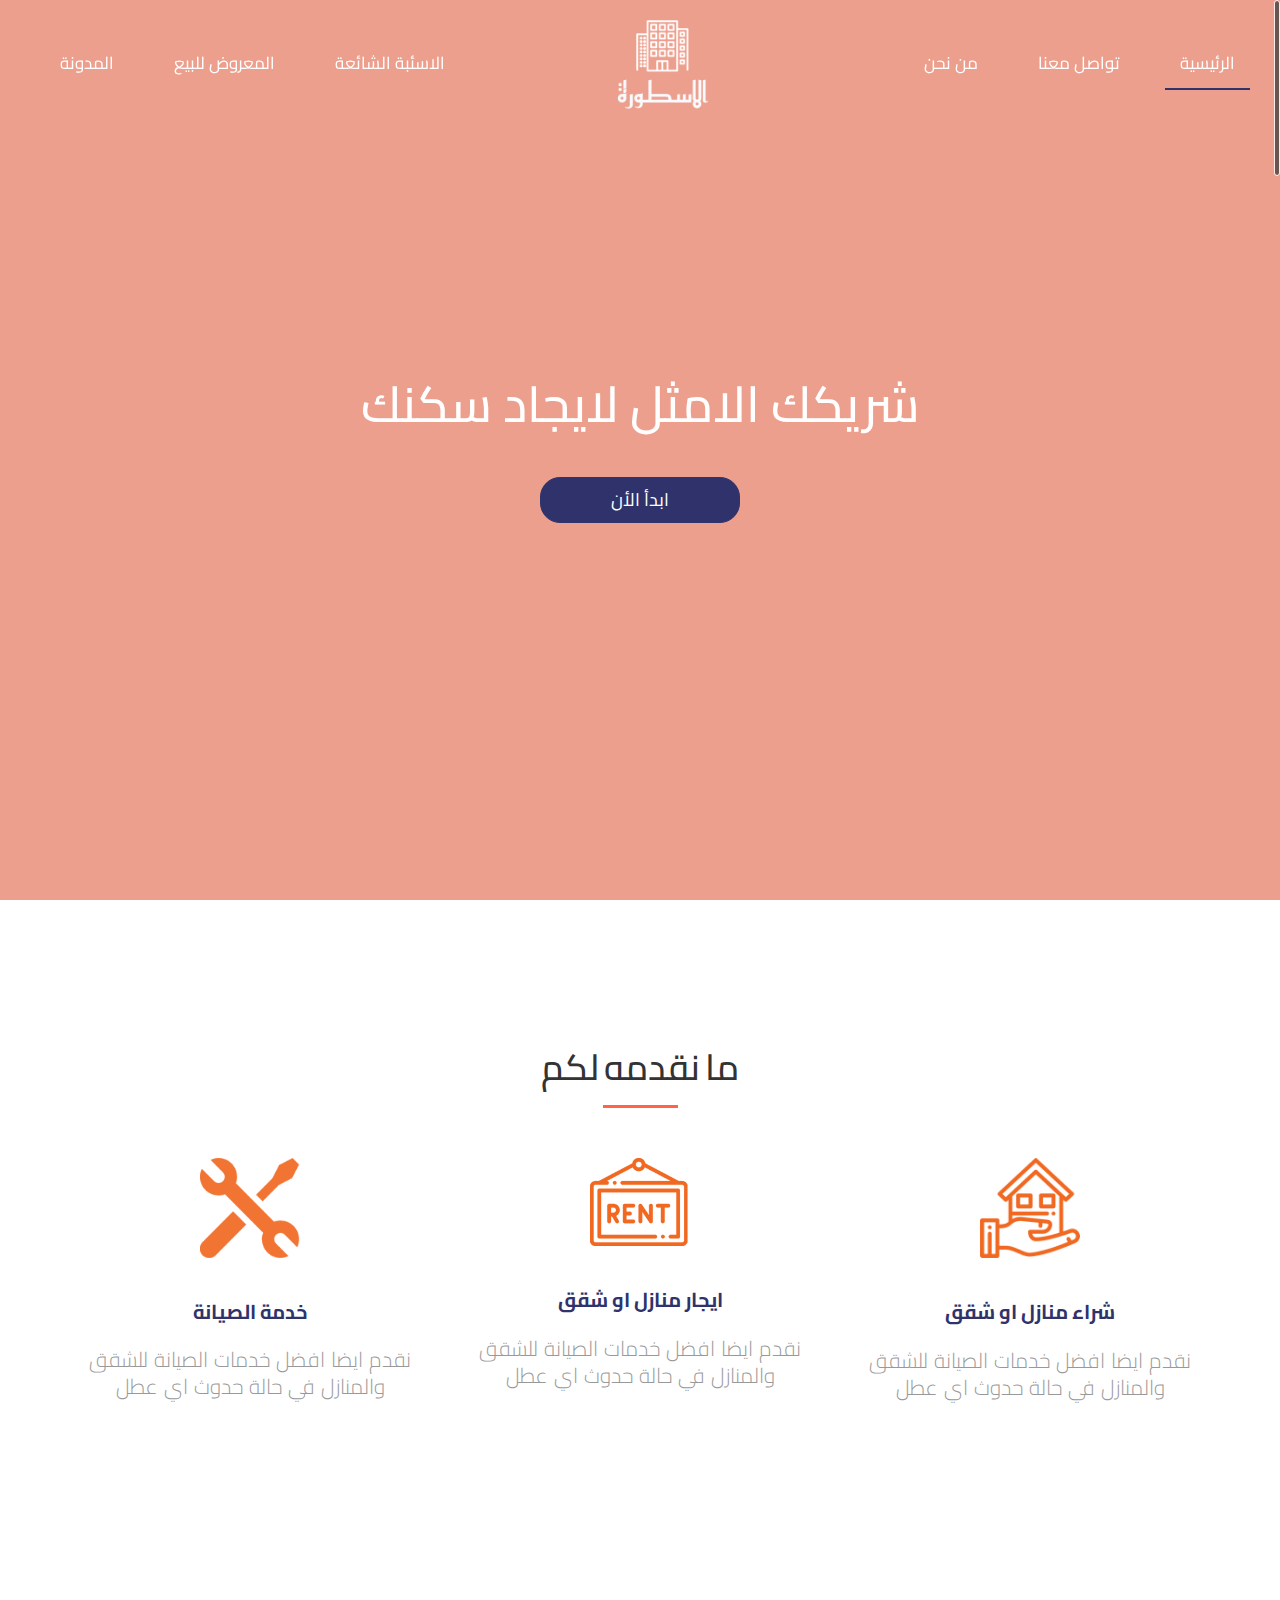
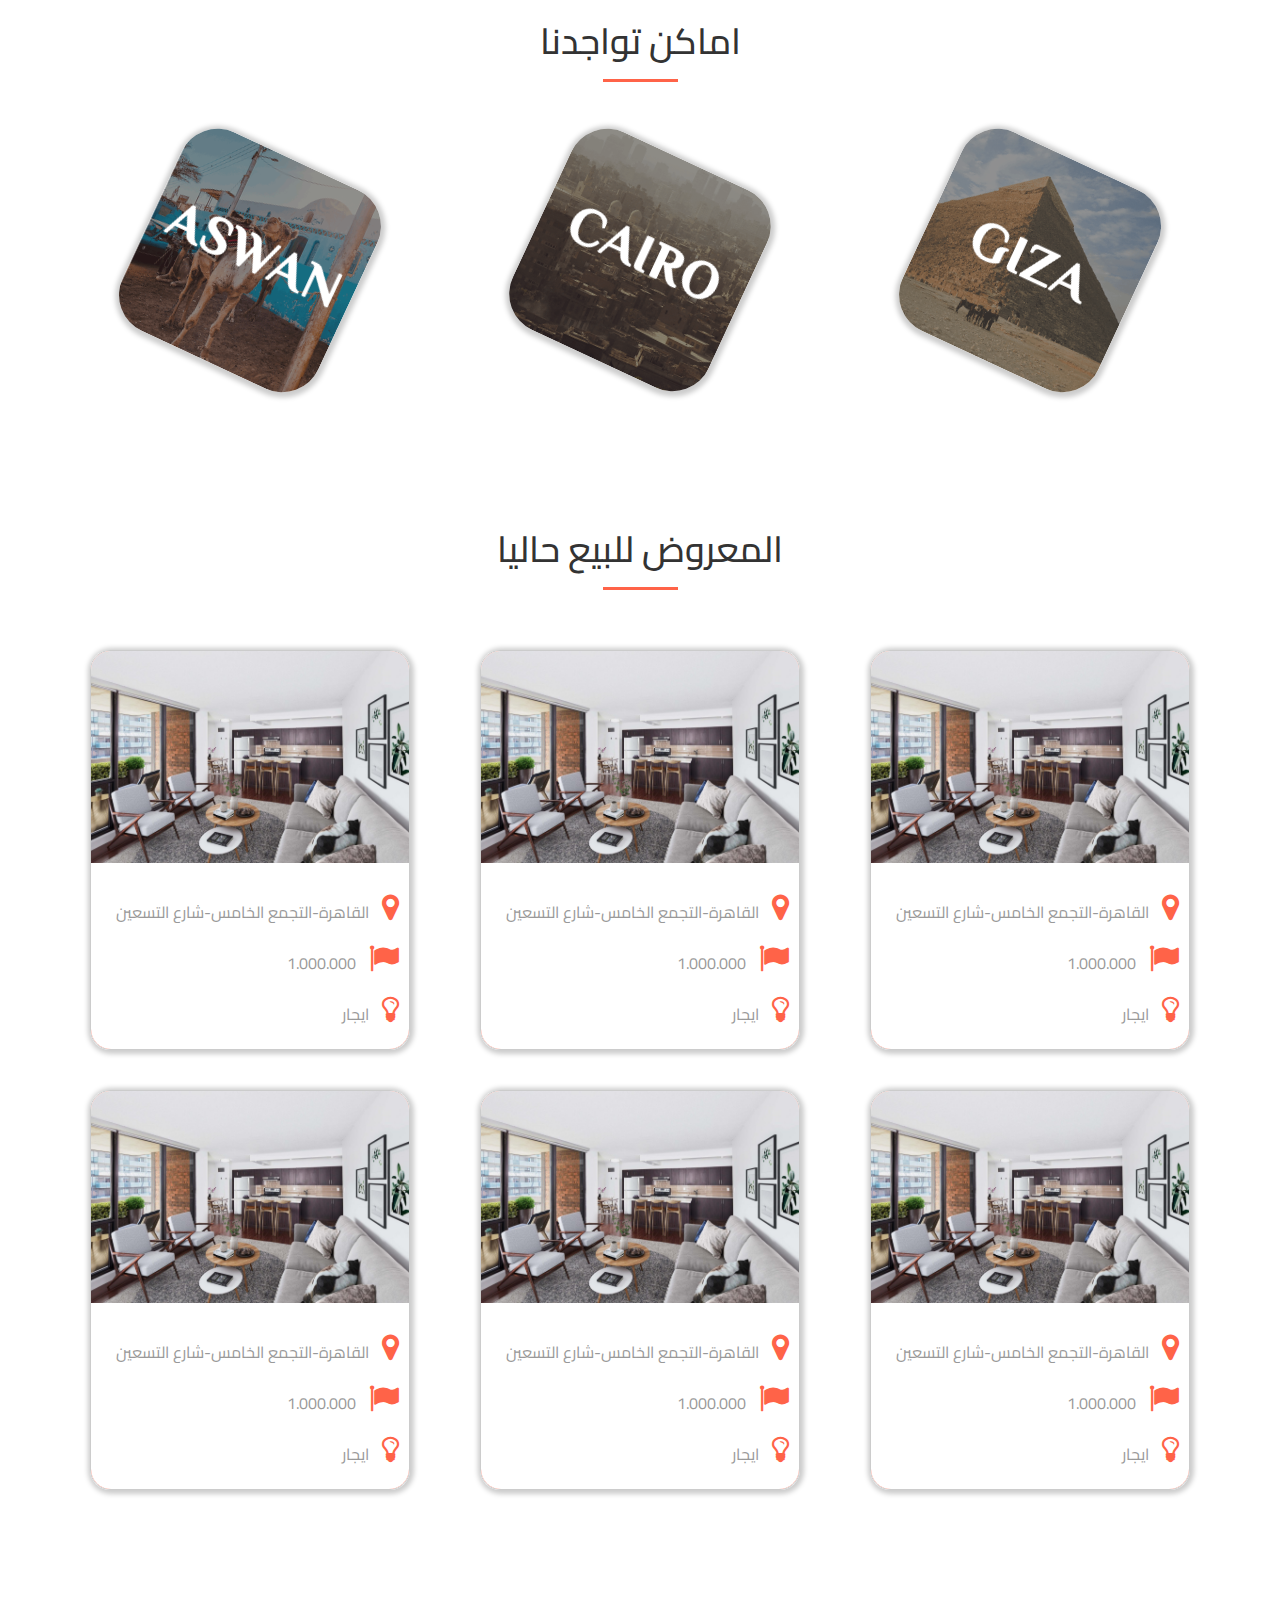
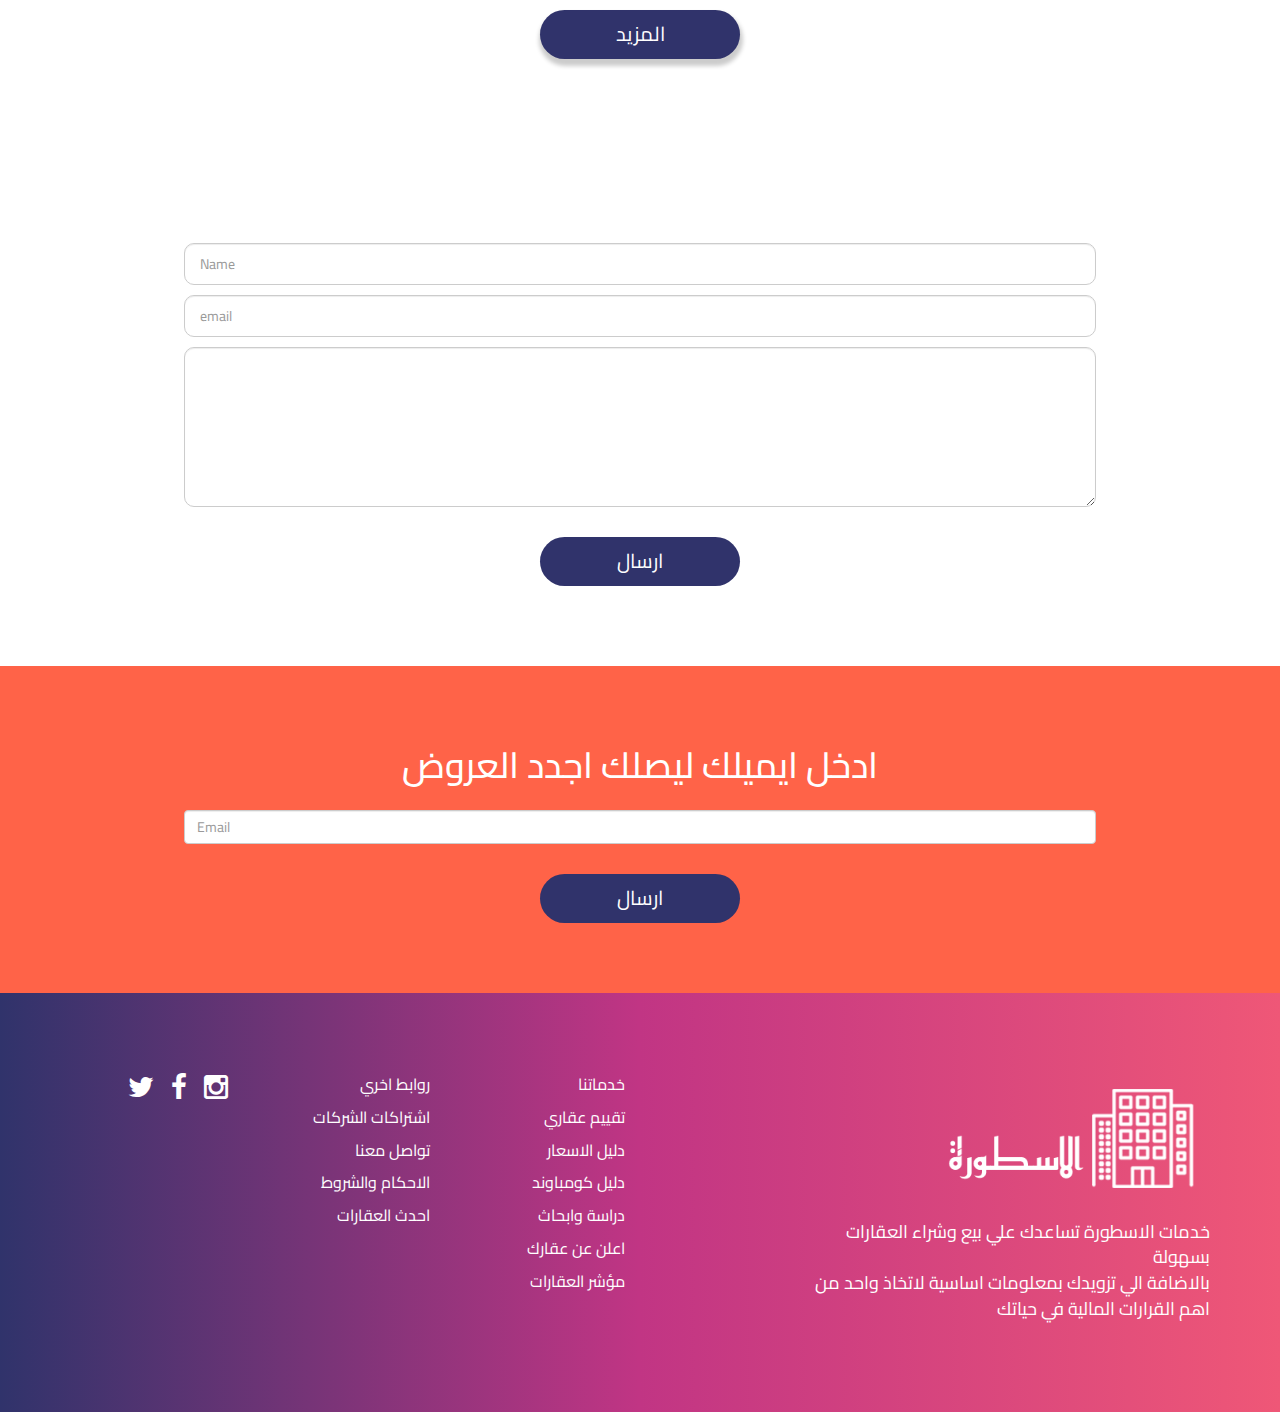
==== index.html @ 583121db "Added All Files OF Proj" ====
<!DOCTYPE html>
<html lang="en">
<head>
    <meta charset="UTF-8">
    <meta name="viewport" content="width=device-width, initial-scale=1.0">
    <meta http-equiv="X-UA-Compatible" content="ie=edge">
    <title>الاسطورة</title>
    <link href="https://fonts.googleapis.com/css?family=Cairo&display=swap" rel="stylesheet">
    <link rel="stylesheet" href="asset/css/bootstrap.min.css"/>
    <link rel="stylesheet" href="asset/css/font-awesome.css"/>
    <link rel="stylesheet" href="asset/css/normalize.css"/>
    <link rel="stylesheet" href="asset/css/animate.css"/>
    <link rel="stylesheet" href="asset/css/style.css"/>
</head>
<body>
    <!-- Start Navbar Section -->
    <nav class="navbar navbar-default">
        <div class="container-fluid">
          <!-- Brand and toggle get grouped for better mobile display -->
          <div class="navbar-header">
            <button type="button" class="navbar-toggle collapsed" data-toggle="collapse" data-target="#bs-example-navbar-collapse-1" aria-expanded="false">
              <span class="sr-only">Toggle navigation</span>
              <span class="icon-bar"></span>
              <span class="icon-bar"></span>
              <span class="icon-bar"></span>
            </button>
            <a href="index.html" class="navbar-brand">
              <img src="asset/images/imgs/logo2.png" alt="LOGO"/>
            </a>
          </div>
          <!-- Collect the nav links, forms, and other content for toggling -->
          <div class="collapse navbar-collapse" id="bs-example-navbar-collapse-1">
            <ul class="nav navbar-nav navbar-left">
              <li><a href="#">المدونة</a></li>
              <li><a href="model-for-sale.html">المعروض للبيع <span class="sr-only">(current)</span></a></li>
              <li><a href="FAQ.html">الاسئبة الشائعة</a></li>
              
            </ul>
            
            <ul class="nav navbar-nav navbar-right">
              <li><a href="about.html">من نحن</a></li>
              <li><a href="#">تواصل معنا</a></li>
              <li class="active"><a href="index.html">الرئيسية</a></li>
            </ul>
          </div><!-- /.navbar-collapse -->
        </div><!-- /.container-fluid -->
      </nav>
    <!-- End Navbar Section -->

    <!-- Start Header Section -->
    <header class="header-video">
        <div class="fullscreen-video">
            <video loop autoplay>
                <source src="asset/images/vedio/ostora-vedio.MP4" type="video/mp4">
            </video>
        </div>
        <div class="overlay">
            <div class="header-content">
                <h1>شريكك الامثل لايجاد سكنك</h1>
                <button class="btn btn-info btn-lg">ابدأ الأن</button>
            </div>
        </div>
    </header>
    <!-- End Header Section -->

    <!-- Start About Us Section -->

    <section class="about-us text-center">
      <div class="container">
        <h2 class="h1 head-line">ما نقدمه لكم</h2>
        <div class="faetures">
          <div class="row">
            <div class="col-md-4">
              <div class="feat">
                <img class="img-responsive" src="asset/images/imgs/fix.gif" alt="fix">
                <a href="#">خدمة الصيانة</a>
                <p class="lead">نقدم ايضا افضل خدمات الصيانة للشقق<br> والمنازل في حالة حدوث اي عطل</p>
              </div>
            </div>
            <div class="col-md-4">
              <div class="feat">
                <img class="img-responsive" src="asset/images/imgs/rent.gif" alt="fix">
                <a href="#">ايجار منازل او شقق</a>
                <p class="lead">نقدم ايضا افضل خدمات الصيانة للشقق<br> والمنازل في حالة حدوث اي عطل</p>
              </div>
            </div>
            <div class="col-md-4">
              <div class="feat">
                <img class="img-responsive" src="asset/images/imgs/buy.gif" alt="fix">
                <a href="#">شراء منازل او شقق</a>
                <p class="lead">نقدم ايضا افضل خدمات الصيانة للشقق<br> والمنازل في حالة حدوث اي عطل</p>
              </div>
            </div>
          </div>
        </div>
      </div>
    </section>

    <!-- End About Us Section -->

    <!-- Start Find Us Section-->
    <section class="find-us text-center">
        <div class="container">
          <h2 class="h1 head-line">اماكن تواجدنا</h2>
          <div class="find-images">
            <div class="row">
              <div class="col-md-4">
                <div class="find-img">
                  <img class="img-responsive" src="asset/images/imgs/aswan.gif" alt="Aswan"/>
                </div>
              </div>
              <div class="col-md-4">
                <div class="find-img">
                  <img class="img-responsive" src="asset/images/imgs/cairo.gif" alt="Aswan"/>
                </div>
              </div>
              <div class="col-md-4">
                <div class="find-img">
                  <img class="img-responsive" src="asset/images/imgs/giza.gif" alt="Aswan"/>
                </div>
              </div>
            </div>
          </div>
        </div>
      </section>
    <!-- End Find Us Section-->

    <!-- Start Product  Section-->
    <section class="sales text-center">
        <div class="container">
          <h2 class="h1 head-line">المعروض للبيع حاليا</h2>
          <div class="products">
            <div class="row">
              <div class="col-md-4">
                <div class="product-box">
                  <div class="product-front">
                    <img class="img-responsive" src="asset/images/imgs/landmark1.jpg" alt="sales">
                    <div class="location">
                      <span>القاهرة-التجمع الخامس-شارع التسعين</span>
                      <i class="fa fa-map-marker"></i>
                    </div>
                    <div class="location">
                      <span>1.000.000</span>
                      <i class="fa fa-flag"></i>
                    </div>
                    <div class="location">
                      <span>ايجار</span>
                      <i class="fa fa-lightbulb-o"></i>
                    </div>
                  </div>
                  <div class="product-back">
                    <img class="img-responsive" src="asset/images/imgs/buy2.png" alt="buy">
                    <a href='Ad.html'>For Sale Now</a>
                  </div>
                </div>
              </div>
              <div class="col-md-4">
                <div class="product-box">
                  <div class="product-front">
                    <img class="img-responsive" src="asset/images/imgs/landmark1.jpg" alt="sales">
                    <div class="location">
                      <span>القاهرة-التجمع الخامس-شارع التسعين</span>
                      <i class="fa fa-map-marker"></i>
                    </div>
                    <div class="location">
                      <span>1.000.000</span>
                      <i class="fa fa-flag"></i>
                    </div>
                    <div class="location">
                      <span>ايجار</span>
                      <i class="fa fa-lightbulb-o"></i>
                    </div>
                  </div>
                  <div class="product-back">
                    <img class="img-responsive" src="asset/images/imgs/buy2.png" alt="buy">
                    <a href='Ad.html'>For Sale Now</a>
                  </div>
                </div>
              </div>
              <div class="col-md-4">
                <div class="product-box">
                  <div class="product-front">
                    <img class="img-responsive" src="asset/images/imgs/landmark1.jpg" alt="sales">
                    <div class="location">
                      <span>القاهرة-التجمع الخامس-شارع التسعين</span>
                      <i class="fa fa-map-marker"></i>
                    </div>
                    <div class="location">
                      <span>1.000.000</span>
                      <i class="fa fa-flag"></i>
                    </div>
                    <div class="location">
                      <span>ايجار</span>
                      <i class="fa fa-lightbulb-o"></i>
                    </div>
                  </div>
                  <div class="product-back">
                    <img class="img-responsive" src="asset/images/imgs/buy2.png" alt="buy">
                    <a href='Ad.html'>For Sale Now</a>
                  </div>
                </div>
              </div>
            </div>
            <div class="row second">
              <div class="col-md-4">
                <div class="product-box">
                  <div class="product-front">
                    <img class="img-responsive" src="asset/images/imgs/landmark1.jpg" alt="sales">
                    <div class="location">
                      <span>القاهرة-التجمع الخامس-شارع التسعين</span>
                      <i class="fa fa-map-marker"></i>
                    </div>
                    <div class="location">
                      <span>1.000.000</span>
                      <i class="fa fa-flag"></i>
                    </div>
                    <div class="location">
                      <span>ايجار</span>
                      <i class="fa fa-lightbulb-o"></i>
                    </div>
                  </div>
                  <div class="product-back">
                    <img class="img-responsive" src="asset/images/imgs/rent3.png" alt="buy">
                    <a href='Ad.html'>For Sale Now</a>
                  </div>
                </div>
              </div>
              <div class="col-md-4">
                <div class="product-box">
                  <div class="product-front">
                    <img class="img-responsive" src="asset/images/imgs/landmark1.jpg" alt="sales">
                    <div class="location">
                      <span>القاهرة-التجمع الخامس-شارع التسعين</span>
                      <i class="fa fa-map-marker"></i>
                    </div>
                    <div class="location">
                      <span>1.000.000</span>
                      <i class="fa fa-flag"></i>
                    </div>
                    <div class="location">
                      <span>ايجار</span>
                      <i class="fa fa-lightbulb-o"></i>
                    </div>
                  </div>
                  <div class="product-back">
                    <img class="img-responsive" src="asset/images/imgs/rent3.png" alt="buy">
                    <a href='#'>For Sale Now</a>
                  </div>
                </div>
              </div>
              <div class="col-md-4">
                <div class="product-box">
                  <div class="product-front">
                    <img class="img-responsive" src="asset/images/imgs/landmark1.jpg" alt="sales">
                    <div class="location">
                      <span>القاهرة-التجمع الخامس-شارع التسعين</span>
                      <i class="fa fa-map-marker"></i>
                    </div>
                    <div class="location">
                      <span>1.000.000</span>
                      <i class="fa fa-flag"></i>
                    </div>
                    <div class="location">
                      <span>ايجار</span>
                      <i class="fa fa-lightbulb-o"></i>
                    </div>
                  </div>
                  <div class="product-back">
                    <img class="img-responsive" src="asset/images/imgs/rent3.png" alt="buy">
                    <a href='Ad.html'>For Sale Now</a>
                  </div>
                </div>
              </div>
            </div>
          </div>
          <a class="main-btn" href="model-for-sale.html">المزيد</a>
        </div>
      </section>
    <!-- End Product Section-->

    <!-- Start Contact Us Section-->
    <section class="contact-us text-center">
      <div class="container">
        <h2 class="h1">تواصل معنا</h2>
        <form class="form-group" name="register">
          <input type="text" placeholder="Name" class="form-control">
          <input type="text" placeholder="email" class="form-control">
          <textarea class="form-control" plcaholder="Message"></textarea>
          <a href="#" class="main-btn">ارسال</a>
        </form>
      </div>
    </section>
    <!-- End Contact Us Section-->

    <!-- Start Comunication Section-->
    <section class="comunication text-center">
      <div class="container">
        <h2 class="h1">ادخل ايميلك ليصلك اجدد العروض</h2>
        <form class="form-group">
          <input type="text" placeholder="Email" class="form-control">
        </form>
        <a href="#" class="main-btn">ارسال</a>
      </div>
    </section>
    <!-- End Comunication Section-->

    <!-- Start Footer Section-->
    <footer>
      <div class="container">
        <div class="row">
          <div class="col-md-2 col-xs-4">
            <div class="social-icons">
              <i class="fa fa-instagram fa-2x"><a href="#"></a></i>
              <i class="fa fa-facebook fa-2x"><a href="#"></a></i>
              <i class="fa fa-twitter fa-2x"><a href="#"></a></i>
            </div>
          </div>
          <div class="col-md-2 col-xs-4">
            <ul class="list-unstyled">
              <li>روابط اخري</li>
              <li>اشتراكات الشركات</li>
              <li>تواصل معنا</li>
              <li>الاحكام والشروط</li>
              <li>احدث العقارات</li>
            </ul>
          </div>
          <div class="col-md-2 col-xs-4">
            <ul class="list-unstyled">
              <li>خدماتنا</li>
              <li>تقييم عقاري </li>
              <li>دليل الاسعار</li>
              <li>دليل كومباوند</li>
              <li>دراسة وابحاث</li>
              <li>اعلن عن عقارك</li>
              <li>مؤشر العقارات</li>
            </ul>
          </div>
          <div class="col-md-6 col-xs-12">
            <div class="footer-logo">
              <a href="#">
                <img class="img-responsive" src="asset/images/imgs/footer-logo.png"alt="Footer-logo">
              </a>
              <p>خدمات الاسطورة تساعدك علي بيع وشراء العقارات<br> بسهولة<br> بالاضافة الي تزويدك بمعلومات اساسية لاتخاذ واحد من<br> اهم القرارات المالية في حياتك</p>
            </div>
          </div>
        </div>
      </div>
    </footer>
    <!-- End Footer Section-->  
    
    <!--Start Scripts Files-->

    <script src="asset/js/jquery-3.3.1.min.js"></script>
    <script src="asset/js/jquery.nicescroll.min.js"></script>
    <script src="asset/js/bootstrap.min.js"></script>
    <script src="asset/js/wow.min.js"></script>
    <script>
        new WOW().init();
    </script>
    <script src="asset/js/plugin.js"></script>

    <!--End Scripts Files-->
</body>
</html>
---- asset/css/style.css ----
/* Start Main Rules */
:root {
    --main-color:#ff6348;
    --sub-color:#30336b ;
    --para-color:#999;
}
*{
    -webkit-box-sizing:border-box;
    -moz-box-sizing:border-box;
    -o-box-sizing:border-box;
    box-sizing:border-box;
    font-family: 'Cairo', sans-serif;
}
body{
    overflow-x:hidden;

}
.clearfix{clear:both}

.head-line:after {
    content:'';
    position:absolute;
    top:57px;
    left:calc(50% - 37.5px);
    width:75px;
    height:3px;
    background-color:var(--main-color);
}
img {
    max-width:100%;
}
h2 {position:relative;}

.main-btn {
    display: inline-block;
    width: 200px;
    background-color: var(--sub-color);
    font-size: 25px;
    color: #fff;
    border-radius: 20px;
    padding: 3px;
    box-shadow: 1px 5px 4px 2px #CCC;
    transition:all .5s ease-in-out;
    font-size:20px;
    padding:10px 20px;
    border-radius: 50px;
}

.main-btn:hover {
    color:var(--main-color);
    text-decoration:none;
}

ul, ol {
    padding:0;
    margin:0;  
}

/* End Main Rules */

/* Start Navbar Section */

.navbar {
    z-index:20;
    background:transparent;
    border:none;
    position:relative;
    margin-bottom:0;
    padding:20px 0;
}
.navbar ul li, .navbar-brand {
    margin:18px 15px;
    cursor: pointer;
}
.navbar-default .navbar-nav>.active>a, .navbar-default .navbar-nav>.active>a:focus, .navbar-default .navbar-nav>.active>a:hover {
    background:none
}
.navbar ul li.active {
    border-bottom:2px solid var(--sub-color);
    background:none
}

.navbar ul li:hover {
    border-bottom:2px solid var(--sub-color);
    background:none
}
.navbar a {
    color:#Fff !important;
    font-size:17px;
}

.navbar .navbar-brand {
    display: inline-block;
    position: absolute;
    top: 0;
    left: 53%;
    transform: translate(-50%, -50%);
}

.navbar .navbar-brand img {
    width:130px;
    cursor:pointer;
}
/* End Navbar Section */

/* Start header Section */
.header-video {
    height:100vh;
    display:flex;
    align-items:center;
    margin:auto;
    padding:0 28px;
    text-align:center;
    max-width:960px;
    color:#fff;
}

.header-video .fullscreen-video {
    position:absolute;
    top:0;
    left:0;
    width:100%;
    height:100vh;
    overflow:hidden;
}

.header-video .fullscreen-video video {
    min-height:100%;
    min-width:100%;
}

.header-video .overlay {
    position:absolute;
    top:0;
    left:0;
    width:100%;
    height:100%;
    background-color:rgba(225, 95, 65,.6);
}

.header-video .overlay .header-content h1 {
    font-size:50px;
    margin:0;
    padding:0;
}

.header-video .overlay .header-content button {
    margin-top:45px;
    background-color:var(--sub-color);
    border:1px solid var(--sub-color);
    width:200px;
    border-radius:20px;
    -webkit-border-radius:20px;
    -moz-border-radius:20px;
    -ms-border-radius:20px;
    -o-border-radius:20px;
}
/* End header Section */

/* Start About Us Section */

.about-us {
    padding:0 0 60px;
}
.about-us h2 {
    word-spacing:-3px;
    position: relative;
}

.about-us .faetures {
    padding:60px 0;
}

.about-us .faetures .feat img {
    width: 28%;
    margin: auto;
}

.about-us .faetures .feat a {
    font-weight: bold;
    color: var(--sub-color);
    margin: 40px 0px 20px;
    display: block;
    font-size:20px
}
.about-us .faetures .feat p {
    color: var(--para-color);
    line-height: 1.3;
    word-spacing:1px;
}
/* End About Us Section */

/* Start Find Us Section */
.find-us {
    padding:60px 0;
}

.find-us h2{position:relative;}

.find-us .find-images {
    padding:80px 0 50px;
}

.find-us .find-images .find-img img {
    width:60%;
    margin:auto;
    transform:rotate(25deg);
    -webkit-transform:rotate(25deg);
    -moz-transform:rotate(25deg);
    -ms-transform:rotate(25deg);
    -o-transform:rotate(25deg);
    border-radius:40px;
    -webkit-border-radius:40px;
    -moz-border-radius:40px;
    -ms-border-radius:40px;
    -o-border-radius:40px;
    box-shadow: 1px 1px 5px 4px #CCC;
    transition:all .5s ease-in-out
}

.find-us .find-images .find-img img:hover {
    transform:rotate(0deg);
    -webkit-transform:rotate(0deg);
    -moz-transform:rotate(0deg);
    -ms-transform:rotate(0deg);
    -o-transform:rotate(0deg);

}
/* End Find Us Section */

/* Start Product Section */
.sales {
    background:url(../images/imgs/subtle-pattern-1.jpg) no-repeat fixed;
    background-size:cover;
}
.sales h2{
    margin:50px 0  0;
}
.sales .products {
    padding:80px 0;
}
.sales .products .product-box{
    border-radius:20px;
    box-shadow: 1px 1px 5px 3px #CCC;
    text-align: right;
    margin: 0 20px;
    margin-bottom: 40px;
    position: relative;
    min-height: 400px;
    border: 1px solid #CCC;
    transition:all .5s ease-in-out;
    cursor:pointer;
    transform-style:preserve-3d;
}

.sales .products .product-box:hover {
    transform:rotateY(180deg);
}

.sales .products .product-box > div{
    position:absolute;
    top:0;
    left:0;
    width:100%;
    height:100%;
    border-radius:20px 20px 20px 20px;
}
.sales .products .product-box .product-front {
    z-index:2;
    background-color:#fff;
    overflow: hidden;
}

.sales .products .product-box .product-front img {margin-bottom:20px;max-height:213px;width:100%;}

.sales .products .product-box .product-front .location{padding:10px;color:var(--para-color);overflow:hidden;}

.sales .products .product-box .product-front i {
    font-size:30px;
    color:var(--main-color);
    padding-left:10px;
}

.sales .products .product-box .product-front span{
    font-size:16px;
    display: inline-block;

}

.sales .products .product-box .product-back {
    z-index:1;
    background-color:var(--main-color);
    color:#fff;
    transform: rotateY(180deg);
}

.sales .products .product-box .product-back img {
    width: 60%;
    margin: auto;
}

.sales .products .product-box .product-back a {
    color: #fff;
    font-size: 26px;
    text-align: center;
    display: block;
    margin-top: 50px;
}

.sales .products .second .product-box .product-back {
    background-color:var(--main-color);
}

.sales .main-btn {
    margin-bottom:40px;
    font-size:20px;
    padding:10px 20px;
    border-radius: 50px;
}


/* End Product Section */


/* Start Contact Us Section */

.contact-us {
    background:url('../images/imgs/contact\ us.gif') no-repeat fixed;
    background-size: cover;
    padding:60px 0;
}
.contact-us h2 {
    color:#fff;
    margin-bottom:25px;
}

.contact-us form{
    width:80%;
    margin:auto;
}

.contact-us form input,.contact-us form textarea {
    margin:10px 0;
    border-radius:10px;
    -webkit-border-radius:10px;
    -moz-border-radius:10px;
    -ms-border-radius:10px;
    -o-border-radius:10px;
    padding:20px 15px;
}
.contact-us form textarea{min-height:160px;}
.contact-us a {box-shadow: none;margin:20px 0}

/* End Contact Us Section */

/* Start Comunication Section */

.comunication{
    background-color:var(--main-color);
    padding:60px 0 40px;
}
.comunication h2{color:#fff;margin-bottom:25px;}

.comunication form {
    width:80%;
    margin:auto;
}

.comunication a{
    box-shadow: none;
    margin:30px 0;
}

/* End Comunication Section */

/* Start Footer Section */
footer {
    background-image: linear-gradient(to right, #30336b, #c13584,  #ef5777);
    padding:80px 0;
    color:#fff;
    direction:rtl;
}

footer .social-icons i{
    padding:0 7px;
    transition:all .5s ease-in-out;
    -webkit-transition:all .5s ease-in-out;
    -moz-transition:all .5s ease-in-out;
    -ms-transition:all .5s ease-in-out;
    -o-transition:all .5s ease-in-out;
    cursor:pointer;
    transform-style:preserve-3d;
}

footer .social-icons i:nth-of-type(1):hover{
    color:#c13584;
}
footer .social-icons i:nth-of-type(2):hover{
    color:#3b5998;
}
footer .social-icons i:nth-of-type(3):hover{
    color:#1da1f2;
}

footer .social-icons i:nth-of-type(1):hover,
footer .social-icons i:nth-of-type(2):hover,
footer .social-icons i:nth-of-type(3):hover {
    transform:scale(1.2);
    -webkit-transform:scale(1.2);
    -moz-transform:scale(1.2);
    -ms-transform:scale(1.2);
    -o-transform:scale(1.2);
}

footer ul li{
    padding-bottom:10px;
    font-size:16px;
    cursor:pointer
}
footer ul li:hover {
    color:var(--main-color);
}

footer .footer-logo img {width:50%}
footer .footer-logo p {font-size:18px}
/* End footer Section */


/* Start FAQ Page  */

.faq {
    padding:60px 0;
}

.faq h2{
    font-size:40px;
    margin-bottom: 50px;
    text-align:center
}

.faq .panel-group {
    direction: rtl;
    border-radius:30px;
}

.faq .panel-group .panel-heading {
    padding:15px;
    color:var(--main-color);
}
/* End FAQ Page  */

/* Start About Page */
.about {
    background:url('../images/imgs/about.jpg') no-repeat fixed center center;
    background-size:cover;
    color:#FFF;
    padding:40px 0;
}

.about h2 {
    margin:30px 0 50px;
}
.about p {
    text-align: right;
    line-height:1.9;
}

.about a {
    margin-bottom: 60px;
    box-shadow: none;
}

.our-team {
    padding:40px 0;
}

.our-team .team {padding:60px 0;}

.our-team .team .person {
    box-shadow: 1px 1px 5px 3px #CCC;
    text-align: right;
    margin: 0 20px;
    position: relative;
    min-height: 550px;
    border: 1px solid #CCC;
    transition:all .5s ease-in-out;
    cursor:pointer;
    transform-style:preserve-3d;
    border-radius:20px;
    margin-bottom:20px;
    
}
.our-team .team .person:hover {
    transform: rotateY(180deg);
}
.our-team .team .person > div {
    position:absolute;
    top:0;
    left:0;
    width:100%;
    height:100%;
    border-radius: 20px;
}
.our-team .team .person .person-front {
    z-index:2;
    background-color:#fff;
    overflow: hidden;

}
.our-team .team .person .person-front img {
    width:100%;
    max-height:350px;
}

.our-team .team .person .person-front h3, .our-team .team .person .person-front p {
    padding:0 20px;
}

.our-team .team .person .person-back {
    z-index:1;
    background-color:var(--main-color);
    color:#fff;
    transform: rotateY(180deg);

}

.our-team .team .person .person-back h2 {
    margin-bottom: 40px;
}

.our-team .team .person .person-back ul li {
    font-size:30px;
    margin-bottom:30px;
}

/* End About Page */

/* Start Model-for-sale Page */

.Simples-for-sale {
    background:url('../images/imgs/subtle-pattern-1.jpg') no-repeat fixed center center;
    background-size:cover;

}

.Simples-for-sale h2 {
    margin-top:40px;
    margin-bottom:40px;
}


.Simples-for-sale .operations select{
    background-color: var(--sub-color);
    color: #FFF;
    display: block;
    border: 1px solid var(--sub-color);
    margin: auto;
    margin-bottom: 30px;
    width: 115px;
    border-radius: 20px;
    text-align: center;
    padding: 5px;
    direction: rtl;
    padding-right: 38px;
}

.Simples-for-sale .operations .progress {
    width:98%;
    height:20px;
}

.Simples-for-sale .operations .progress .slider {
    -webkit-appearance: none;
    width: 100%;
    height: 100%;
    outline: none;
    opacity: 0.7;
    background-color:#ccc;
    border-radius:20px;
}
.Simples-for-sale .operations .progress .slider::-webkit-slider-thumb {
    -webkit-appearance: none;
    appearance: none;
    width:20px;
    height:20px;
    background-color:var(--main-color);
    border-radius:50%;
    cursor:pointer;
    border:1px solid var(--main-color);
}

.Simples-for-sale .operations .progress .slider::-moz-range-thumb {
    -moz-appearance: none;
    appearance: none;
    width:20px;
    height:20px;
    background-color:var(--main-color);
    border-radius:50%;
    cursor:pointer;
    border:1px solid var(--main-color);
}

.Simples-for-sale .operations .content {text-align:right;margin-bottom:30px;}

.Simples-for-sale .operations .content p {
    display:inline-block;
    float:right;
    padding-left:10px;
}


.Simples-for-sale .product-box {
    margin:40px 0 30px;
    border-radius:20px;
    background-color:#FFF;
    box-shadow: 1px 1px 5px 3px #CCC;
    text-align: right;
    position: relative;
    border: 1px solid #CCC;
    transition:all .5s ease-in-out;
    cursor:pointer;
    overflow: hidden;
}

.Simples-for-sale .product-box img {
    margin-bottom:20px;
    max-height:213px;
    width:100%;
}

.Simples-for-sale .product-box .location {
    padding:10px;
    color:var(--para-color);
    overflow:hidden;
}

.Simples-for-sale .product-box i {
    font-size:25px;
    color:var(--main-color);
    padding-left:10px;
}

.Simples-for-sale .product-box span {
    font-size:14px;
    display: inline-block;
}
 

.Simples-for-sale .product-box a {
    width:120px;
    font-size:16px;
    display:block;
    margin:20px auto;
}
/* End Model-for-sale Page */


/* Start How To Buy Page */

.how-to-buy {
    background:url('../images/imgs/service-page_02.jpg') no-repeat fixed center center;
    background-size:cover;
    color:#fff;
    
    

}
.how-to-buy .overlay {
    background-color:rgba(75, 75, 75,.8);
    padding:40px 0;
}


.how-to-buy h2 {
    margin:0;
    margin-bottom:70px;
}

.how-to-buy .lead {
    line-height:1.8;
    margin:0;
    padding:0 70px;
}

.skills {
    padding:50px 0;
}

.skills h2 {
    margin-bottom:50px;
}
.skills h2.head-line:after {
    content:"";
    width:200px;
    left:calc(50% - 100px);
}

.skills .simples-of-work {
    padding:40px 0 0;
}
.skills a {
    display: inline-block;
    width:calc(100% / 5);
    
}

.skills .simples-of-work img {
    border-radius:20px;
    border-radius:20px;
    cursor:pointer;
    border:1px solid #CCC;
    box-shadow: 1px 1px 3px 1px #CCC:
}
.skills .simples-of-work img:hover {
    transform:scale(1.1) rotate(10deg);
}

/* End How To Buy Page */

/* Start Ad Page */
.search {
    padding:60px 0;
    background-color:rgba(167, 167, 167, 0.657)
}

.search .main-btn {
    width:140px;
}

.search select {
    direction: rtl;
    width: 200px;
    background-color: #757575;
    color: #FFF;
    font-size: 19px;
    border-radius: 59px;
    padding: 6px 41px 6px 0;
}
.search select,
.search a,
.search div {
    margin:0 20px;
}

.input-search.input-search {
    display: inline-block;
    direction: rtl;
    background-color: #fff;
    padding: 15px;
    border-radius: 31px;
}

.input-search input{border:none;}

.ad h2 {
    margin-bottom: 70px;
    margin-top: 35px;
}
.ad h2:after {
    content: '';
    width:180px;
    left:calc(50% - 90px);
}

.ad .ad-content .location:not(:last-of-type) {
    margin:20px 0
}

.ad .ad-content .location i {
    float: right;
    margin: 0 0 0 9px;
}

.ad .ad-content .location span {
    display: inline-block;
    direction: rtl;
}

.autoplay {
    width:100%;
    float: right;
}

.ad-desc {
    direction: rtl;
}
.ad-desc i {
    color:var(--main-color);
}

.ad-desc a {
    margin:10px 0;
    text-align:center
}

.ad-desc a:first-of-type{
    background-color: var(--main-color);
    margin:20px 0 0;
}
.ad-desc a:last-of-type {
    background:none;
    color:var(--sub-color);
    border:3px solid var(--sub-color)
}
.ad-desc a:first-of-type:hover {
    color:var(--main-color);
    background-color:#fff;
}

.ad-desc a:last-of-type:hover {
    background-color:var(--sub-color);
    color:#FFF;
}

.ad .description {
    direction: rtl;
    padding-top:30px;
    margin:0 20px;
}
.ad .description h3 {
    border-right:5px solid var(--main-color);
    padding:15px;
    margin-bottom:20px;
    font-weight: bold
}
.ad .description h4{font-size:20px;font-weight:bold;margin:30px 0;}

.ad .description ul {
    margin:20px 50px 20px 0  
}

/* End Ad Page */


/**************************    Start Media Quires     ****************************/

/* Start Mobile Screen */

/*********************************    Start Index Page    ******************************/
@media (max-width:767px) {

    /* Start Index Page */
    h2.h1 {
        font-size:28px;
    }

    .navbar {
        padding-bottom:0;
    }

    .navbar .navbar-brand {
        float:left;
        transform: none;
        position: static;
        margin:0;
        padding:0;
        width:110px;
        margin:-10px;
    }
    .navbar-default .navbar-collapse, .navbar-default .navbar-form {
        border-color: transparent; 
        background-color: var(--sub-color);
        margin-top: 27px;
    }
    .navbar-default .navbar-toggle .icon-bar {
        background-color:#fff;
        border-color:#fff;
    }
    .navbar-default .navbar-toggle:focus, .navbar-default .navbar-toggle:hover {
        background-color:var(--sub-color);
    }

    .header-video .overlay .header-content h1 {
        font-size:30px;
    }

    .header-video .overlay .header-content button {
        width:150px;
    }

    .about-us .faetures .feat img {
        width:20%;
    }

    .find-us .find-images .find-img img {
        margin-bottom:70px;
    }

    .comunication h2 {
        font-size: 21px;
        word-spacing: 4px;
    }

    footer ul li {
        font-size: 14px;
    }

    footer .social-icons i {
        font-size: 21px;
        padding: 0 7px
    }

    footer .footer-logo img {
        margin-top: 20px;
    }

    footer .footer-logo p {
        font-size: 15px;
        line-height: 1.8;
    }
    /* End Index Page */

    /* Start FAQ page */

    .navbar .navbar-brand {
        width: 90px;
        margin: -16px -10px;
    }
    .navbar-toggle {
        margin-bottom: 22px;
    }
    .navbar-default .navbar-toggle:focus, .navbar-default .navbar-toggle:hover {
        background-color: #c77365;

    }
    .navbar-default .navbar-collapse, .navbar-default .navbar-form {
        background-color:transparent;
    }

    /* End FAQ page */

    /* Start About Page */

    .about p{text-align: center;}

    .about a.main-btn{
        font-size: 15px;
        width: 180px;
    }  

    /* End About Page */

}

/**********************************   Small Screan   *******************************/
@media (min-width:768px) and (max-width:991px) {

    /* Start Index Page */

    h2.h1 {
        font-size: 29px;
    }

    .navbar {
         padding:0;
         padding-bottom:20px;
    }

    .navbar .navbar-brand {
        top: 15px;
        left:55%;
    }
    .navbar .navbar-brand img {
        width: 110px;
    }

    .navbar ul li, .navbar-brand {
        margin:0;
    }

    .navbar-nav>li>a {
        padding-top: 40px;
    }
    .navbar a {
        font-size: 14px;
    }


    .header-video .overlay .header-content h1 {
        font-size: 36px;
    }

    .header-video .overlay .header-content button {
        width: 165px;
        font-size: 15px;
    }

    .about-us .faetures .feat img {
        width: 13%;
    }

    .about-us .faetures .feat p {
        font-size: 17px;
    }

    .find-us .find-images .find-img img {
        width: 31%;
        margin: 60px auto;
    }

    .sales .products .product-box{
        width: 430px;
        margin:0 auto 40px;
    }

    /* Start Index Page */

    /* Start About Page */

    .our-team .team .person {
        width: 400px;
        margin: 0 auto 30px;
    } 

    /* End About Page */
}

/******************************** Medium Screan *********************************/

@media (min-width:992px) and (max-width:1200px) {
    /* Start About Page */
    .sales .products .product-box .product-front span{
        font-size: 12px;
    }
    /* End About Page */
}
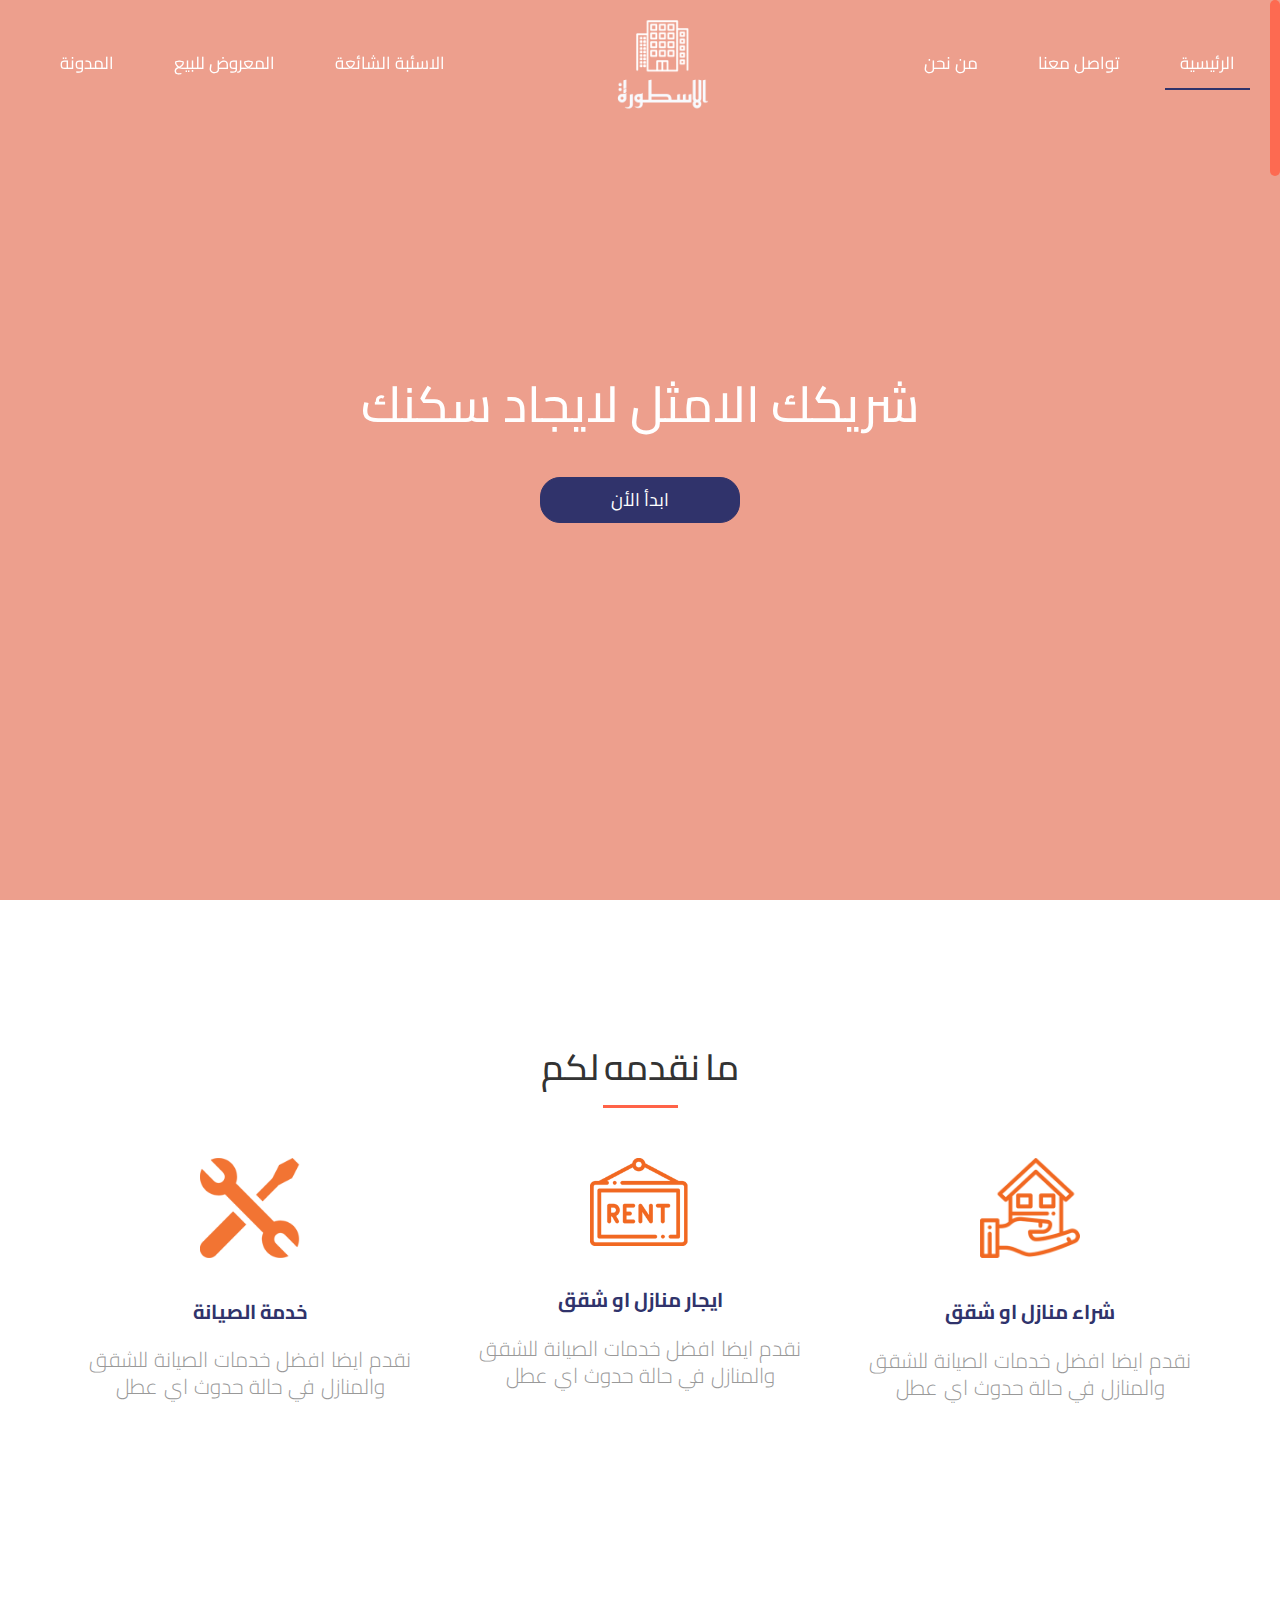
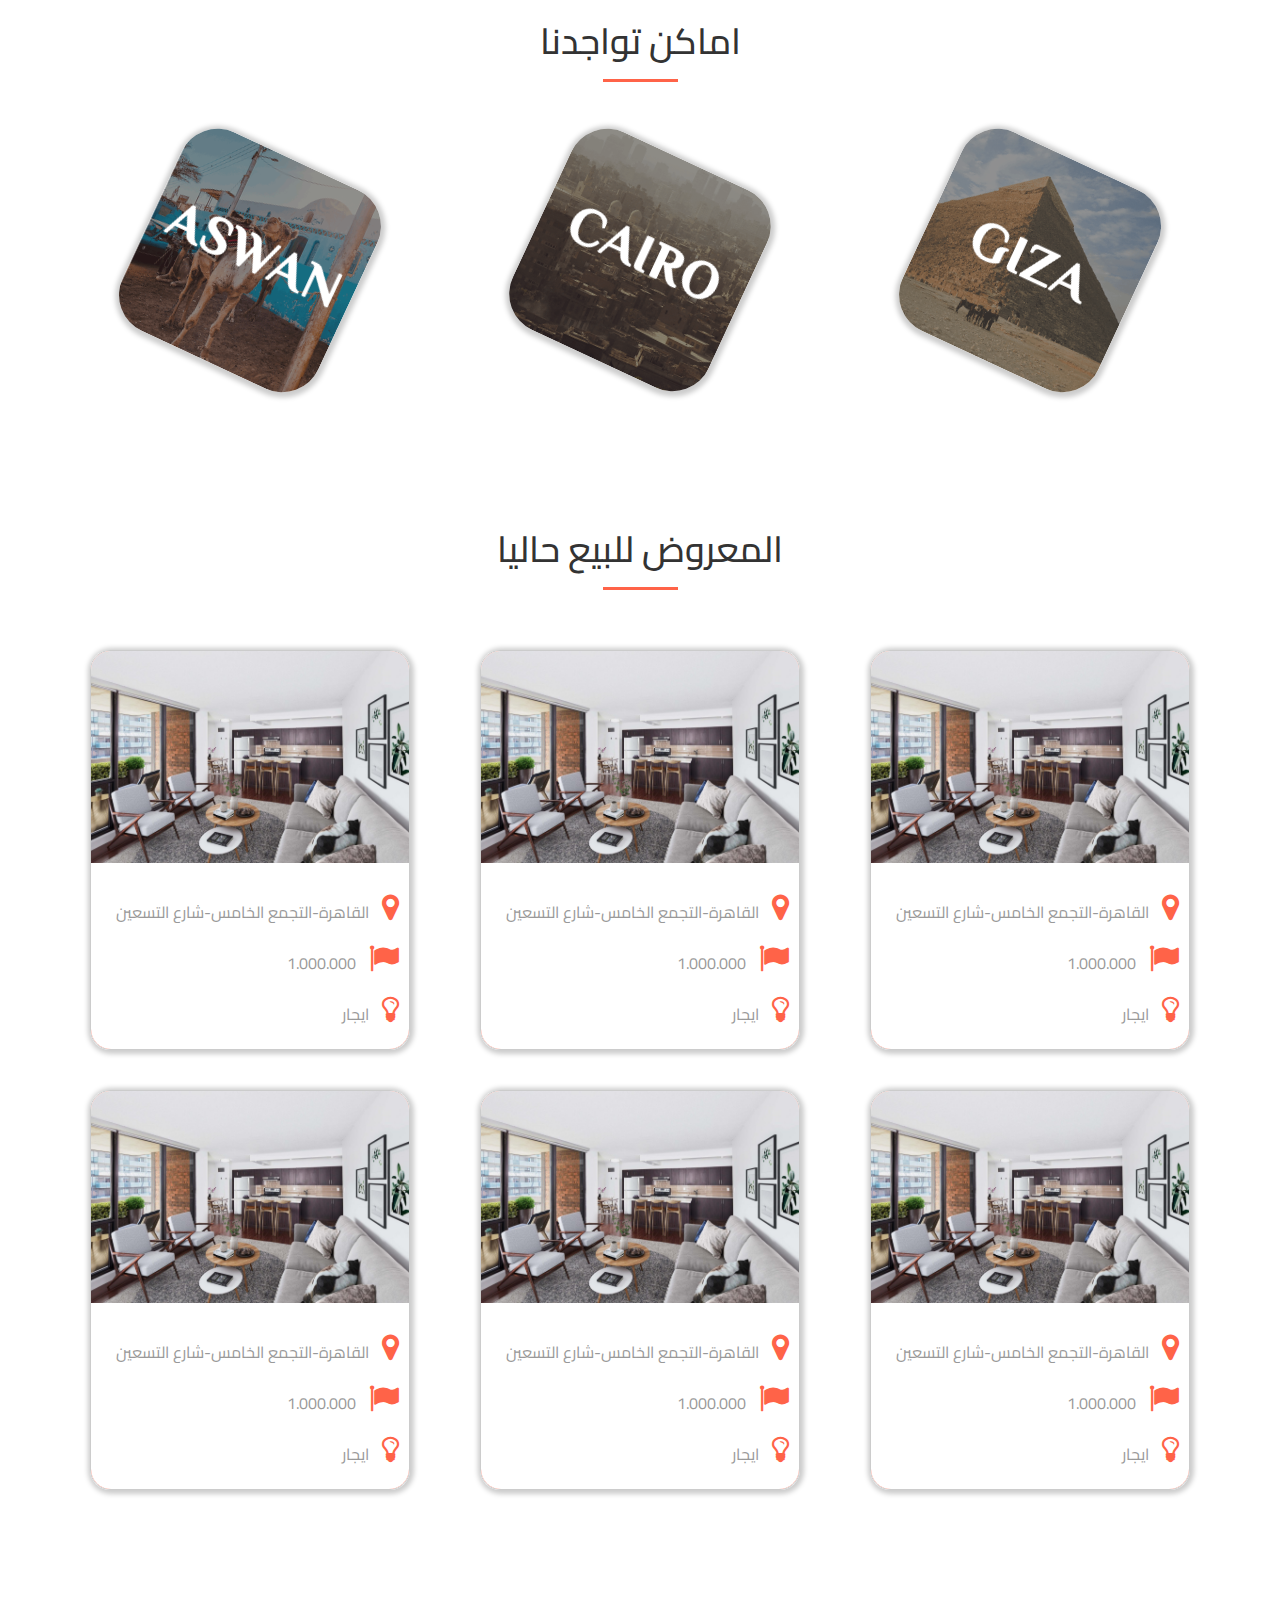
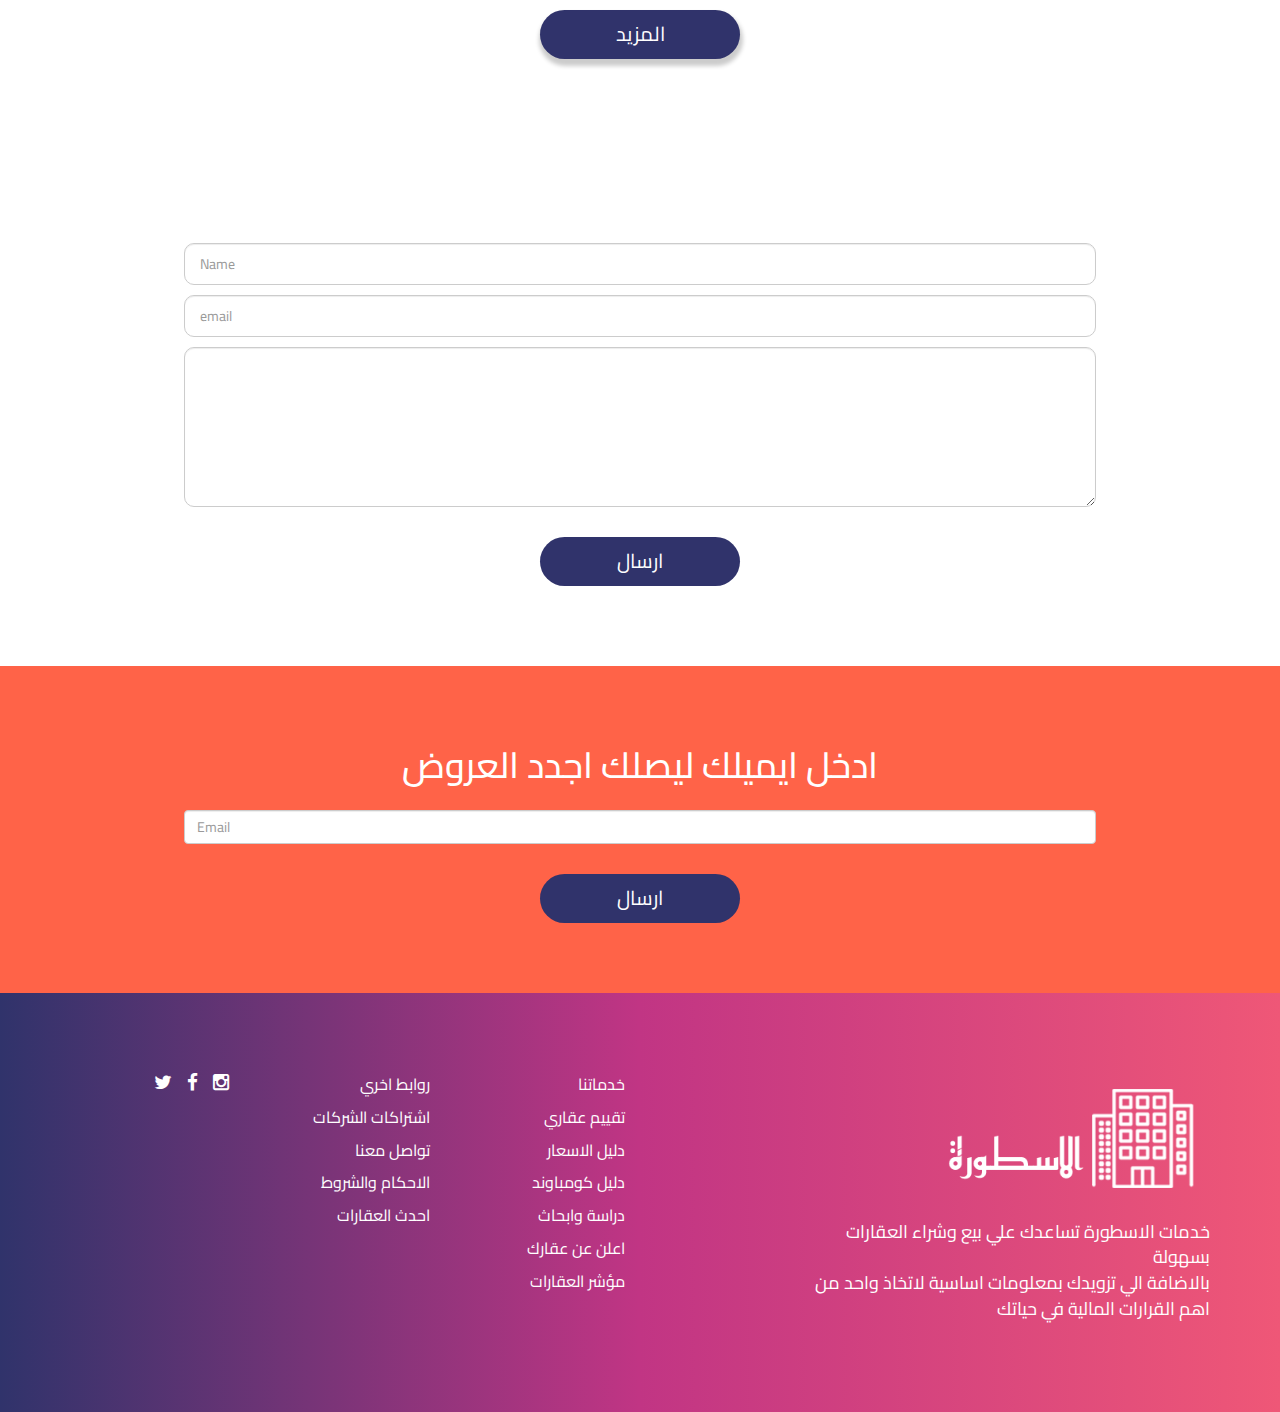
==== commit a5718855: "Updated Files To Be Responsive In all Screans" ====
--- a/index.html
+++ b/index.html
@@ -13,6 +13,16 @@
     <link rel="stylesheet" href="asset/css/style.css"/>
 </head>
 <body>
+    <!-- Start Popup Alert -->
+    <section class="popup-alert">
+      <div class="popup-container">
+        <h2>موقع الاسطورة للعقارات</h2>
+        <p>
+            لوريم إيبسوم(Lorem Ipsum) ويُستخدم في صناعات المطابع ودور النشر. كان لوريم إيبسوم ولايزال المعيار  </p>
+        <a class="main-btn" href="#">Close</a>
+      </div>
+    </section>
+    <!-- End Popup Alert -->
     <!-- Start Navbar Section -->
     <nav class="navbar navbar-default">
         <div class="container-fluid">
@@ -73,21 +83,21 @@
             <div class="col-md-4">
               <div class="feat">
                 <img class="img-responsive" src="asset/images/imgs/fix.gif" alt="fix">
-                <a href="#">خدمة الصيانة</a>
+                <a href="Ad.html">خدمة الصيانة</a>
                 <p class="lead">نقدم ايضا افضل خدمات الصيانة للشقق<br> والمنازل في حالة حدوث اي عطل</p>
               </div>
             </div>
             <div class="col-md-4">
               <div class="feat">
                 <img class="img-responsive" src="asset/images/imgs/rent.gif" alt="fix">
-                <a href="#">ايجار منازل او شقق</a>
+                <a href="Ad.html">ايجار منازل او شقق</a>
                 <p class="lead">نقدم ايضا افضل خدمات الصيانة للشقق<br> والمنازل في حالة حدوث اي عطل</p>
               </div>
             </div>
             <div class="col-md-4">
               <div class="feat">
                 <img class="img-responsive" src="asset/images/imgs/buy.gif" alt="fix">
-                <a href="#">شراء منازل او شقق</a>
+                <a href="Ad.html">شراء منازل او شقق</a>
                 <p class="lead">نقدم ايضا افضل خدمات الصيانة للشقق<br> والمنازل في حالة حدوث اي عطل</p>
               </div>
             </div>
@@ -299,7 +309,7 @@
         <form class="form-group">
           <input type="text" placeholder="Email" class="form-control">
         </form>
-        <a href="#" class="main-btn">ارسال</a>
+        <a href="" class="main-btn">ارسال</a>
       </div>
     </section>
     <!-- End Comunication Section-->
--- a/asset/css/style.css
+++ b/asset/css/style.css
@@ -58,6 +58,55 @@
 
 /* End Main Rules */
 
+/* Start Popup ALert */
+
+.popup-alert{
+    position: fixed;
+    top:0;
+    left:0;
+    width:100%;
+    height:100%;
+    z-index:9999;
+    background-color:rgba(89, 85, 85, 0.6);
+    display: none;
+}
+
+.popup-alert .popup-container {
+    width: 600px;
+    background-color: #fff;
+    z-index: 999999;
+    border-radius: 10px;
+    text-align: center;
+    margin: auto;
+    margin-top: 20px;
+    padding:10px 0;
+}
+
+.popup-alert .popup-container h2 {
+    font-size: 26px;
+    margin-top: 4px;
+    
+}
+
+.popup-alert .popup-container p {
+    border: 1px solid #ccc;
+    font-size: 17px;
+    padding: 11px;
+    margin-top: 28px;
+}
+
+.popup-alert .popup-container a {
+    text-align:center;
+    display:block;
+    width: 169px;
+    font-size: 15px;
+    padding: 9px 10px;
+    margin-left:10px;
+    box-shadow:none;
+}
+
+/* End Popup ALert */
+
 /* Start Navbar Section */
 
 .navbar {
@@ -154,6 +203,7 @@
     -moz-border-radius:20px;
     -ms-border-radius:20px;
     -o-border-radius:20px;
+    cursor:pointer;  
 }
 /* End header Section */
 
@@ -382,7 +432,8 @@
 }
 
 footer .social-icons i{
-    padding:0 7px;
+    font-size:19px;
+    padding:0 6px;
     transition:all .5s ease-in-out;
     -webkit-transition:all .5s ease-in-out;
     -moz-transition:all .5s ease-in-out;
@@ -674,12 +725,14 @@
 .how-to-buy h2 {
     margin:0;
     margin-bottom:70px;
+    font-size: 30px;
 }
 
 .how-to-buy .lead {
     line-height:1.8;
     margin:0;
     padding:0 70px;
+    font-size: 18px;
 }
 
 .skills {
@@ -688,6 +741,7 @@
 
 .skills h2 {
     margin-bottom:50px;
+    font-size:22px
 }
 .skills h2.head-line:after {
     content:"";
@@ -701,7 +755,8 @@
 .skills a {
     display: inline-block;
     width:calc(100% / 5);
-    
+    margin:5px;
+    transition: all .5s ease-in-out;
 }
 
 .skills .simples-of-work img {
@@ -709,10 +764,12 @@
     border-radius:20px;
     cursor:pointer;
     border:1px solid #CCC;
-    box-shadow: 1px 1px 3px 1px #CCC:
+    box-shadow: 1px 1px 3px 1px #CCC;
+    border-radius: 16px;
+    
 }
 .skills .simples-of-work img:hover {
-    transform:scale(1.1) rotate(10deg);
+    transform:scale(1.1);
 }
 
 /* End How To Buy Page */
@@ -895,10 +952,6 @@
         font-size: 14px;
     }
 
-    footer .social-icons i {
-        font-size: 21px;
-        padding: 0 7px
-    }
 
     footer .footer-logo img {
         margin-top: 20px;
@@ -940,6 +993,62 @@
 
     /* End About Page */
 
+    /* Start Model Page */
+    .Simples-for-sale h2 {
+        margin-bottom: 55px;
+    }
+
+    .Simples-for-sale .operations select{
+        display: inline-block; 
+        margin:0 5px 40px;
+    }
+    /* End Model Page */
+
+    /* Start How To Buy Page */
+    .skills h2.head-line:after {
+        width:150px;
+        left:calc(50% - 75px);
+    }
+
+    .skills a {
+        width: calc(100% / 3);
+        margin: 5px;
+    }
+
+    .skills h2 {
+        font-size: 22px;
+    }
+    /* End How To Buy Page */
+
+    /* Start Ad Page */
+    .search select, .search a, .search div {
+        margin: 13px 8px;
+    }
+
+    .search select {
+        width: 146px;
+        font-size: 15px;
+    }
+
+    .search .main-btn {
+        font-size: 15px;
+        padding: 10px 4px;
+    }
+
+    .ad-desc .main-btn {
+        width:168px;
+        font-size:17px;
+    }
+
+    .description .lead{
+        line-height: 1.9;
+    }
+
+    .description iframe {
+        max-width: 100%;
+        margin-bottom: 20px
+    }
+    /* End Ad Page */
 }
 
 /**********************************   Small Screan   *******************************/
@@ -1013,6 +1122,16 @@
     } 
 
     /* End About Page */
+
+    /* Start Ad Page */
+    .search select, .search a, .search div {
+        margin: 0px 5px;
+    }
+
+    .ad-desc .location span {
+        font-size: 24px
+    }
+    /* End Ad Page */
 }
 
 /******************************** Medium Screan *********************************/
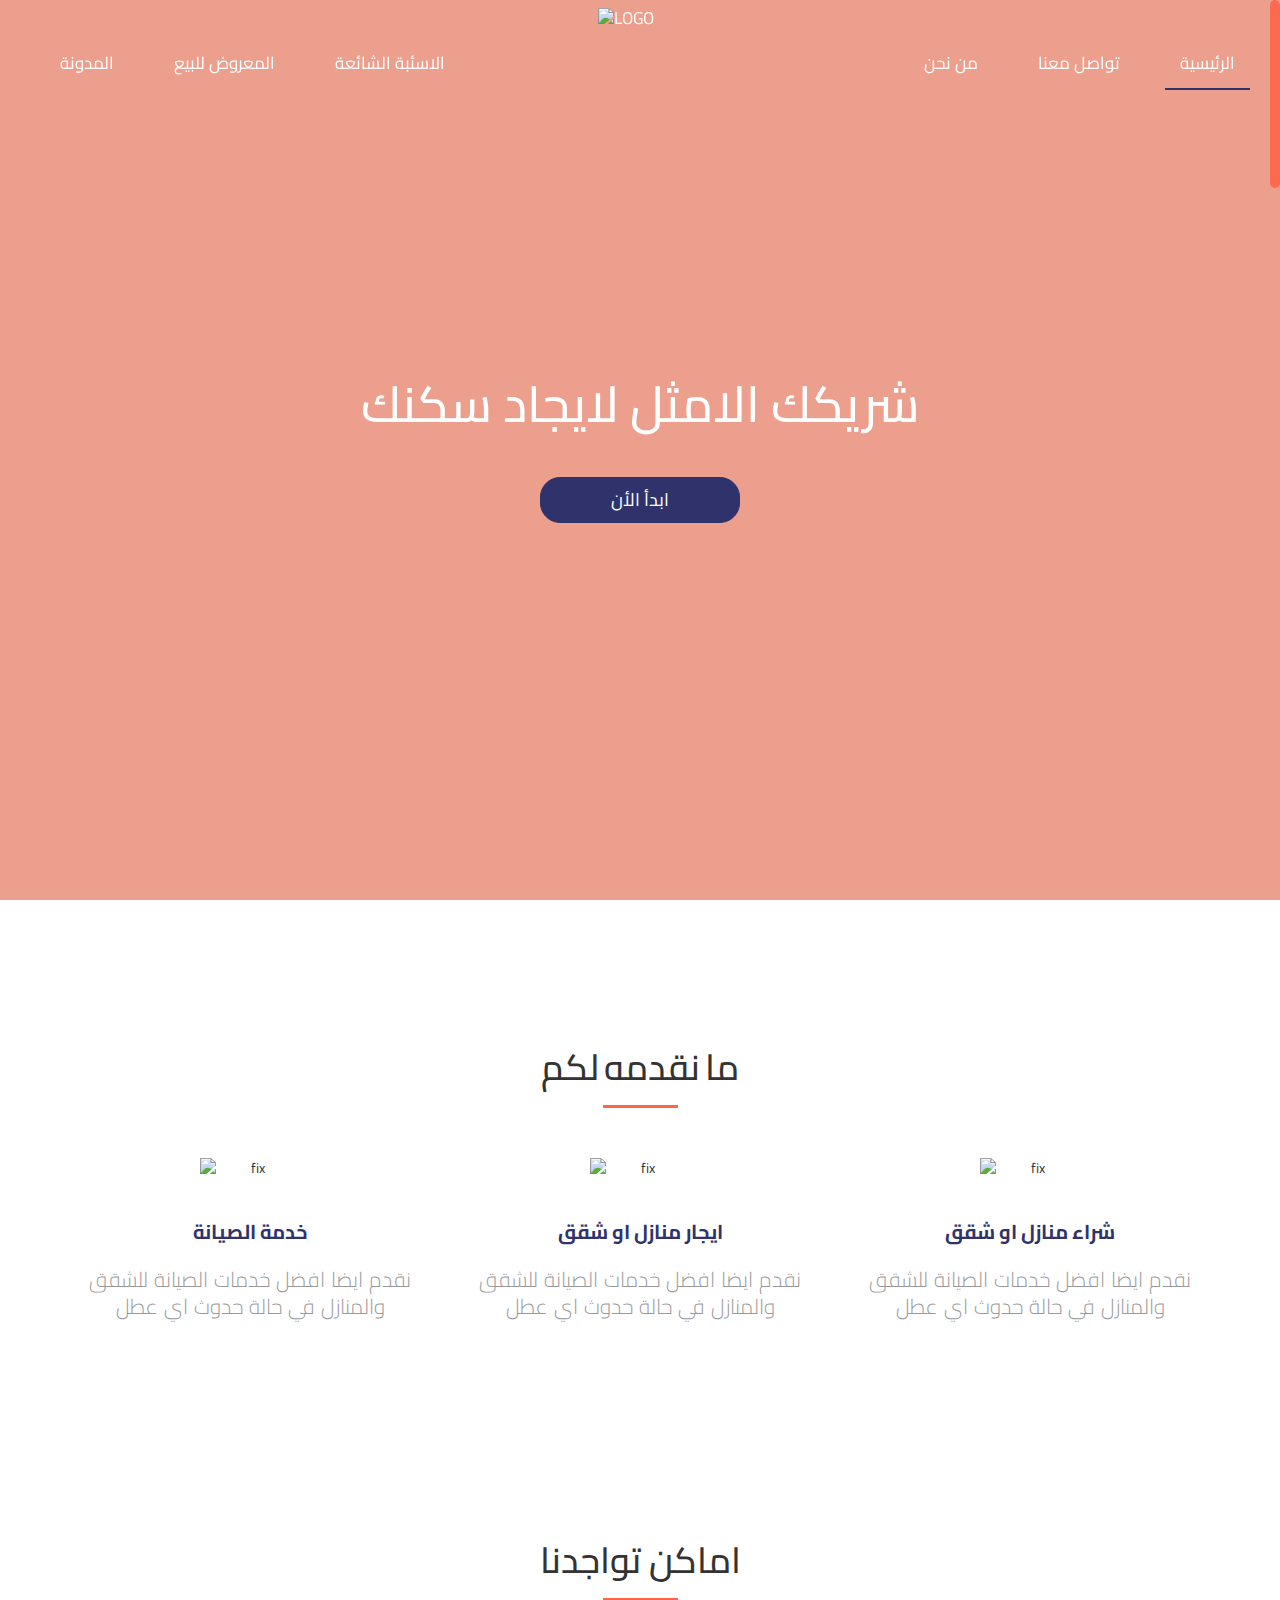
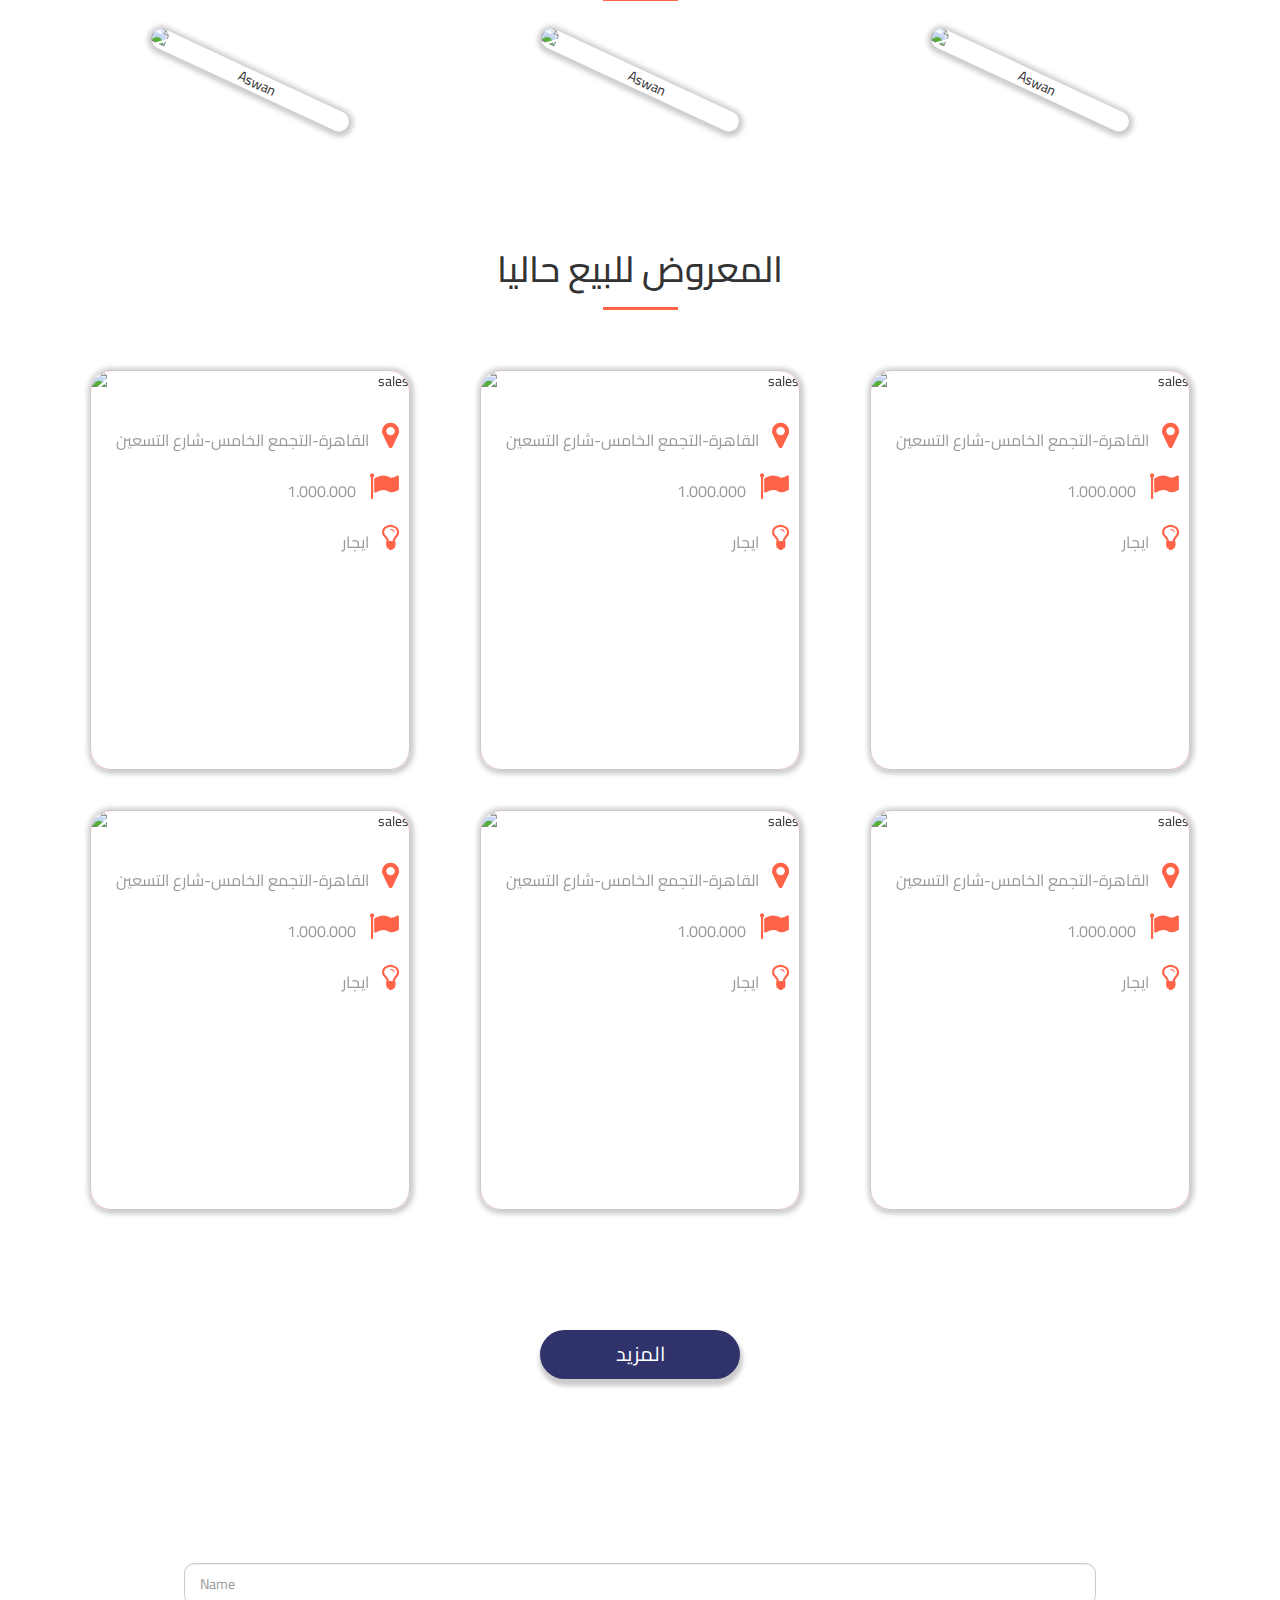
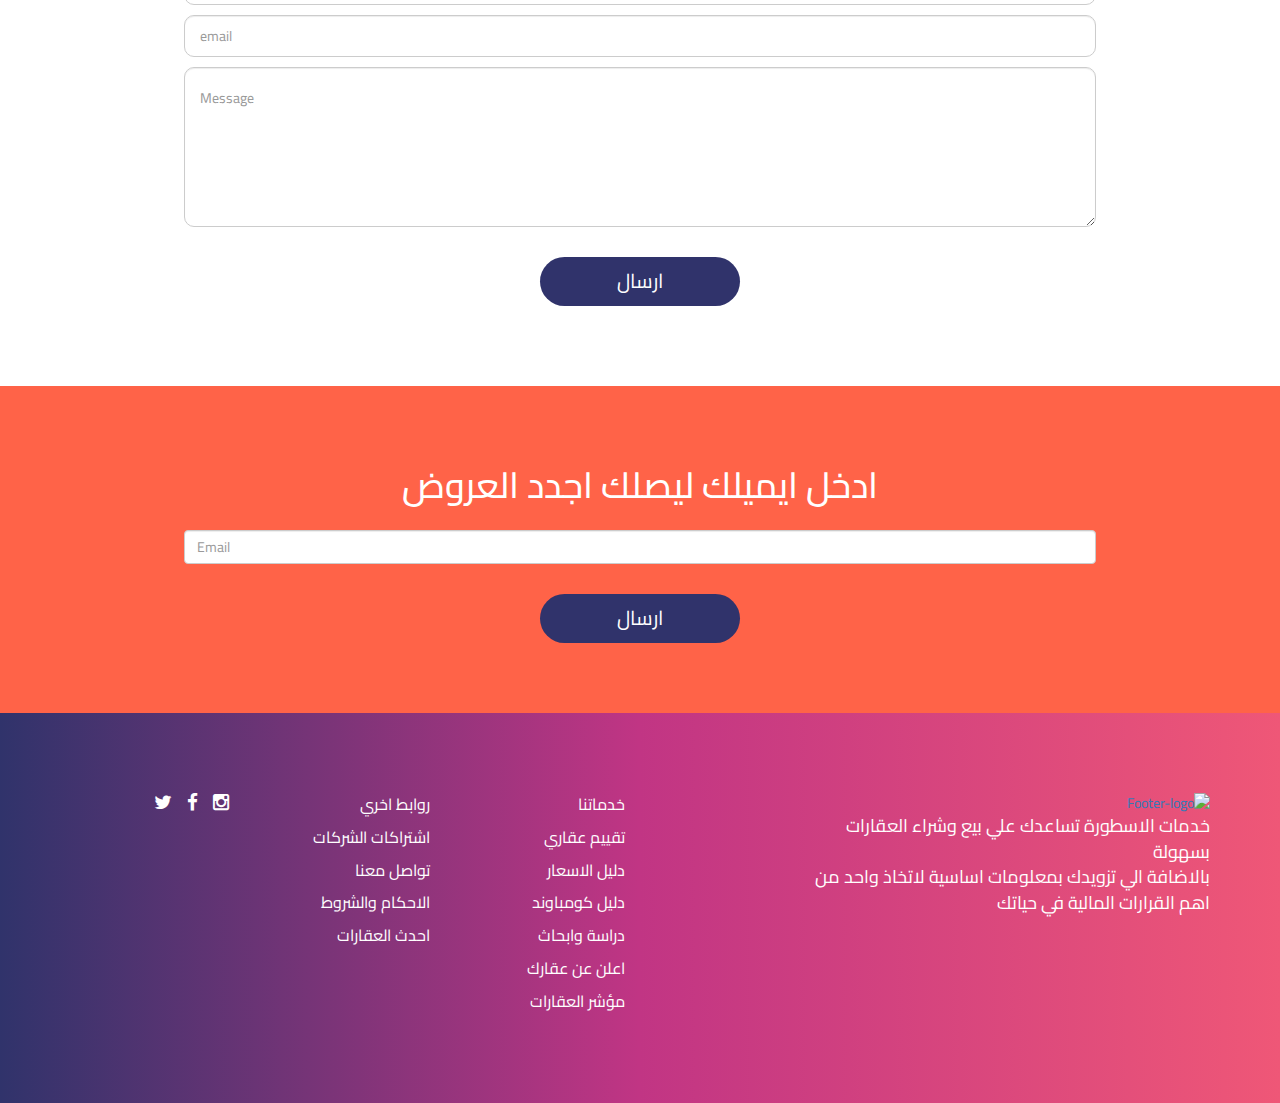
==== commit 226b1408: "added Modified Files" ====
--- a/index.html
+++ b/index.html
@@ -10,7 +10,7 @@
     <link rel="stylesheet" href="asset/css/font-awesome.css"/>
     <link rel="stylesheet" href="asset/css/normalize.css"/>
     <link rel="stylesheet" href="asset/css/animate.css"/>
-    <link rel="stylesheet" href="asset/css/style.css"/>
+    <link rel="stylesheet" href="asset/css/styles.css"/>
 </head>
 <body>
     <!-- Start Popup Alert -->
@@ -35,7 +35,7 @@
               <span class="icon-bar"></span>
             </button>
             <a href="index.html" class="navbar-brand">
-              <img src="asset/images/imgs/logo2.png" alt="LOGO"/>
+              <img src="asset/images/imgs/logo2-compressor.png" alt="LOGO"/>
             </a>
           </div>
           <!-- Collect the nav links, forms, and other content for toggling -->
@@ -82,21 +82,21 @@
           <div class="row">
             <div class="col-md-4">
               <div class="feat">
-                <img class="img-responsive" src="asset/images/imgs/fix.gif" alt="fix">
+                <img class="img-responsive" src="asset/images/imgs/fix-compressor.gif" alt="fix">
                 <a href="Ad.html">خدمة الصيانة</a>
                 <p class="lead">نقدم ايضا افضل خدمات الصيانة للشقق<br> والمنازل في حالة حدوث اي عطل</p>
               </div>
             </div>
             <div class="col-md-4">
               <div class="feat">
-                <img class="img-responsive" src="asset/images/imgs/rent.gif" alt="fix">
+                <img class="img-responsive" src="asset/images/imgs/rent-compressor.gif" alt="fix">
                 <a href="Ad.html">ايجار منازل او شقق</a>
                 <p class="lead">نقدم ايضا افضل خدمات الصيانة للشقق<br> والمنازل في حالة حدوث اي عطل</p>
               </div>
             </div>
             <div class="col-md-4">
               <div class="feat">
-                <img class="img-responsive" src="asset/images/imgs/buy.gif" alt="fix">
+                <img class="img-responsive" src="asset/images/imgs/buy-compressor.gif" alt="fix">
                 <a href="Ad.html">شراء منازل او شقق</a>
                 <p class="lead">نقدم ايضا افضل خدمات الصيانة للشقق<br> والمنازل في حالة حدوث اي عطل</p>
               </div>
@@ -116,17 +116,17 @@
             <div class="row">
               <div class="col-md-4">
                 <div class="find-img">
-                  <img class="img-responsive" src="asset/images/imgs/aswan.gif" alt="Aswan"/>
+                  <img class="img-responsive" src="asset/images/imgs/aswan-compressor.gif" alt="Aswan"/>
                 </div>
               </div>
               <div class="col-md-4">
                 <div class="find-img">
-                  <img class="img-responsive" src="asset/images/imgs/cairo.gif" alt="Aswan"/>
+                  <img class="img-responsive" src="asset/images/imgs/cairo-compressor.gif" alt="Aswan"/>
                 </div>
               </div>
               <div class="col-md-4">
                 <div class="find-img">
-                  <img class="img-responsive" src="asset/images/imgs/giza.gif" alt="Aswan"/>
+                  <img class="img-responsive" src="asset/images/imgs/giza-compressor.gif" alt="Aswan"/>
                 </div>
               </div>
             </div>
@@ -144,7 +144,7 @@
               <div class="col-md-4">
                 <div class="product-box">
                   <div class="product-front">
-                    <img class="img-responsive" src="asset/images/imgs/landmark1.jpg" alt="sales">
+                    <img class="img-responsive" src="asset/images/imgs/landmark1-compressor.jpg" alt="sales">
                     <div class="location">
                       <span>القاهرة-التجمع الخامس-شارع التسعين</span>
                       <i class="fa fa-map-marker"></i>
@@ -167,7 +167,7 @@
               <div class="col-md-4">
                 <div class="product-box">
                   <div class="product-front">
-                    <img class="img-responsive" src="asset/images/imgs/landmark1.jpg" alt="sales">
+                    <img class="img-responsive" src="asset/images/imgs/landmark2-compressor.jpg" alt="sales">
                     <div class="location">
                       <span>القاهرة-التجمع الخامس-شارع التسعين</span>
                       <i class="fa fa-map-marker"></i>
@@ -190,7 +190,7 @@
               <div class="col-md-4">
                 <div class="product-box">
                   <div class="product-front">
-                    <img class="img-responsive" src="asset/images/imgs/landmark1.jpg" alt="sales">
+                    <img class="img-responsive" src="asset/images/imgs/landmark1-compressor.jpg" alt="sales">
                     <div class="location">
                       <span>القاهرة-التجمع الخامس-شارع التسعين</span>
                       <i class="fa fa-map-marker"></i>
@@ -215,7 +215,7 @@
               <div class="col-md-4">
                 <div class="product-box">
                   <div class="product-front">
-                    <img class="img-responsive" src="asset/images/imgs/landmark1.jpg" alt="sales">
+                    <img class="img-responsive" src="asset/images/imgs/landmark2-compressor.jpg" alt="sales">
                     <div class="location">
                       <span>القاهرة-التجمع الخامس-شارع التسعين</span>
                       <i class="fa fa-map-marker"></i>
@@ -238,7 +238,7 @@
               <div class="col-md-4">
                 <div class="product-box">
                   <div class="product-front">
-                    <img class="img-responsive" src="asset/images/imgs/landmark1.jpg" alt="sales">
+                    <img class="img-responsive" src="asset/images/imgs/landmark1-compressor.jpg" alt="sales">
                     <div class="location">
                       <span>القاهرة-التجمع الخامس-شارع التسعين</span>
                       <i class="fa fa-map-marker"></i>
@@ -261,7 +261,7 @@
               <div class="col-md-4">
                 <div class="product-box">
                   <div class="product-front">
-                    <img class="img-responsive" src="asset/images/imgs/landmark1.jpg" alt="sales">
+                    <img class="img-responsive" src="asset/images/imgs/landmark2-compressor.jpg" alt="sales">
                     <div class="location">
                       <span>القاهرة-التجمع الخامس-شارع التسعين</span>
                       <i class="fa fa-map-marker"></i>
@@ -295,7 +295,7 @@
         <form class="form-group" name="register">
           <input type="text" placeholder="Name" class="form-control">
           <input type="text" placeholder="email" class="form-control">
-          <textarea class="form-control" plcaholder="Message"></textarea>
+          <textarea class="form-control" placeholder="Message"></textarea>
           <a href="#" class="main-btn">ارسال</a>
         </form>
       </div>
@@ -348,7 +348,7 @@
           <div class="col-md-6 col-xs-12">
             <div class="footer-logo">
               <a href="#">
-                <img class="img-responsive" src="asset/images/imgs/footer-logo.png"alt="Footer-logo">
+                <img class="img-responsive" src="asset/images/imgs/footer-logo-compressor.png"alt="Footer-logo">
               </a>
               <p>خدمات الاسطورة تساعدك علي بيع وشراء العقارات<br> بسهولة<br> بالاضافة الي تزويدك بمعلومات اساسية لاتخاذ واحد من<br> اهم القرارات المالية في حياتك</p>
             </div>
--- a/asset/css/styles.css
+++ b/asset/css/styles.css
@@ -0,0 +1 @@
+:root{--main-color:#ff6348;--sub-color:#30336b;--para-color:#999}*{-webkit-box-sizing:border-box;-moz-box-sizing:border-box;-o-box-sizing:border-box;box-sizing:border-box;font-family:Cairo,sans-serif}body{overflow-x:hidden}.clearfix{clear:both}.head-line:after{content:'';position:absolute;top:57px;left:calc(50% - 37.5px);width:75px;height:3px;background-color:var(--main-color)}img{max-width:100%}h2{position:relative}.main-btn{display:inline-block;width:200px;background-color:var(--sub-color);font-size:25px;color:#fff;border-radius:20px;padding:3px;box-shadow:1px 5px 4px 2px #ccc;transition:all .5s ease-in-out;font-size:20px;padding:10px 20px;border-radius:50px}.main-btn:hover{color:var(--main-color);text-decoration:none}ol,ul{padding:0;margin:0}.popup-alert{position:fixed;top:0;left:0;width:100%;height:100%;z-index:9999;background-color:rgba(89,85,85,.6);display:none}.popup-alert .popup-container{width:600px;background-color:#fff;z-index:999999;border-radius:10px;text-align:center;margin:auto;margin-top:20px;padding:10px 0}.popup-alert .popup-container h2{font-size:26px;margin-top:4px}.popup-alert .popup-container p{border:1px solid #ccc;font-size:17px;padding:11px;margin-top:28px}.popup-alert .popup-container a{text-align:center;display:block;width:169px;font-size:15px;padding:9px 10px;margin-left:10px;box-shadow:none}.navbar{z-index:20;background:0 0;border:none;position:relative;margin-bottom:0;padding:20px 0}.navbar ul li,.navbar-brand{margin:18px 15px;cursor:pointer}.navbar-default .navbar-nav>.active>a,.navbar-default .navbar-nav>.active>a:focus,.navbar-default .navbar-nav>.active>a:hover{background:0 0}.navbar ul li.active{border-bottom:2px solid var(--sub-color);background:0 0}.navbar ul li:hover{border-bottom:2px solid var(--sub-color);background:0 0}.navbar a{color:#fff!important;font-size:17px}.navbar .navbar-brand{display:inline-block;position:absolute;top:0;left:53%;transform:translate(-50%,-50%)}.navbar .navbar-brand img{width:130px;cursor:pointer}.header-video{height:100vh;display:flex;align-items:center;margin:auto;padding:0 28px;text-align:center;max-width:960px;color:#fff}.header-video .fullscreen-video{position:absolute;top:0;left:0;width:100%;height:100vh;overflow:hidden}.header-video .fullscreen-video video{min-height:100%;min-width:100%}.header-video .overlay{position:absolute;top:0;left:0;width:100%;height:100%;background-color:rgba(225,95,65,.6)}.header-video .overlay .header-content h1{font-size:50px;margin:0;padding:0}.header-video .overlay .header-content button{margin-top:45px;background-color:var(--sub-color);border:1px solid var(--sub-color);width:200px;border-radius:20px;-webkit-border-radius:20px;-moz-border-radius:20px;-ms-border-radius:20px;-o-border-radius:20px;cursor:pointer}.about-us{padding:0 0 60px}.about-us h2{word-spacing:-3px;position:relative}.about-us .faetures{padding:60px 0}.about-us .faetures .feat img{width:28%;margin:auto}.about-us .faetures .feat a{font-weight:700;color:var(--sub-color);margin:40px 0 20px;display:block;font-size:20px}.about-us .faetures .feat p{color:var(--para-color);line-height:1.3;word-spacing:1px}.find-us{padding:60px 0}.find-us h2{position:relative}.find-us .find-images{padding:80px 0 50px}.find-us .find-images .find-img img{width:60%;margin:auto;transform:rotate(25deg);-webkit-transform:rotate(25deg);-moz-transform:rotate(25deg);-ms-transform:rotate(25deg);-o-transform:rotate(25deg);border-radius:40px;-webkit-border-radius:40px;-moz-border-radius:40px;-ms-border-radius:40px;-o-border-radius:40px;box-shadow:1px 1px 5px 4px #ccc;transition:all .5s ease-in-out}.find-us .find-images .find-img img:hover{transform:rotate(0);-webkit-transform:rotate(0);-moz-transform:rotate(0);-ms-transform:rotate(0);-o-transform:rotate(0)}.sales{background:url(../images/imgs/subtle-pattern-1-compressor.jpg) no-repeat fixed;background-size:cover}.sales h2{margin:50px 0 0}.sales .products{padding:80px 0}.sales .products .product-box{border-radius:20px;box-shadow:1px 1px 5px 3px #ccc;text-align:right;margin:0 20px;margin-bottom:40px;position:relative;min-height:400px;border:1px solid #ccc;transition:all .5s ease-in-out;cursor:pointer;transform-style:preserve-3d}.sales .products .product-box:hover{transform:rotateY(180deg)}.sales .products .product-box>div{position:absolute;top:0;left:0;width:100%;height:100%;border-radius:20px 20px 20px 20px}.sales .products .product-box .product-front{z-index:2;background-color:#fff;overflow:hidden}.sales .products .product-box .product-front img{margin-bottom:20px;max-height:213px;width:100%}.sales .products .product-box .product-front .location{padding:10px;color:var(--para-color);overflow:hidden}.sales .products .product-box .product-front i{font-size:30px;color:var(--main-color);padding-left:10px}.sales .products .product-box .product-front span{font-size:16px;display:inline-block}.sales .products .product-box .product-back{z-index:1;background-color:var(--main-color);color:#fff;transform:rotateY(180deg)}.sales .products .product-box .product-back img{width:60%;margin:auto}.sales .products .product-box .product-back a{color:#fff;font-size:26px;text-align:center;display:block;margin-top:50px}.sales .products .second .product-box .product-back{background-color:var(--main-color)}.sales .main-btn{margin-bottom:40px;font-size:20px;padding:10px 20px;border-radius:50px}.contact-us{background:url('../images/imgs/contact-us-compressor.gif') no-repeat fixed;background-size:cover;padding:60px 0}.contact-us h2{color:#fff;margin-bottom:25px}.contact-us form{width:80%;margin:auto}.contact-us form input,.contact-us form textarea{margin:10px 0;border-radius:10px;-webkit-border-radius:10px;-moz-border-radius:10px;-ms-border-radius:10px;-o-border-radius:10px;padding:20px 15px}.contact-us form textarea{min-height:160px}.contact-us a{box-shadow:none;margin:20px 0}.comunication{background-color:var(--main-color);padding:60px 0 40px}.comunication h2{color:#fff;margin-bottom:25px}.comunication form{width:80%;margin:auto}.comunication a{box-shadow:none;margin:30px 0}footer{background-image:linear-gradient(to right,#30336b,#c13584,#ef5777);padding:80px 0;color:#fff;direction:rtl}footer .social-icons i{font-size:19px;padding:0 6px;transition:all .5s ease-in-out;-webkit-transition:all .5s ease-in-out;-moz-transition:all .5s ease-in-out;-ms-transition:all .5s ease-in-out;-o-transition:all .5s ease-in-out;cursor:pointer;transform-style:preserve-3d}footer .social-icons i:nth-of-type(1):hover{color:#c13584}footer .social-icons i:nth-of-type(2):hover{color:#3b5998}footer .social-icons i:nth-of-type(3):hover{color:#1da1f2}footer .social-icons i:nth-of-type(1):hover,footer .social-icons i:nth-of-type(2):hover,footer .social-icons i:nth-of-type(3):hover{transform:scale(1.2);-webkit-transform:scale(1.2);-moz-transform:scale(1.2);-ms-transform:scale(1.2);-o-transform:scale(1.2)}footer ul li{padding-bottom:10px;font-size:16px;cursor:pointer}footer ul li:hover{color:var(--main-color)}footer .footer-logo img{width:50%}footer .footer-logo p{font-size:18px}.faq{padding:60px 0}.faq h2{font-size:40px;margin-bottom:50px;text-align:center}.faq .panel-group{direction:rtl;border-radius:30px}.faq .panel-group .panel-heading{padding:15px;color:var(--main-color)}.about{background:url(../images/imgs/about-compressor.jpg) no-repeat fixed center center;background-size:cover;color:#fff;padding:40px 0}.about h2{margin:30px 0 50px}.about p{text-align:right;line-height:1.9}.about a{margin-bottom:60px;box-shadow:none}.our-team{padding:40px 0}.our-team .team{padding:60px 0}.our-team .team .person{box-shadow:1px 1px 5px 3px #ccc;text-align:right;margin:0 20px;position:relative;min-height:550px;border:1px solid #ccc;transition:all .5s ease-in-out;cursor:pointer;transform-style:preserve-3d;border-radius:20px;margin-bottom:20px}.our-team .team .person:hover{transform:rotateY(180deg)}.our-team .team .person>div{position:absolute;top:0;left:0;width:100%;height:100%;border-radius:20px}.our-team .team .person .person-front{z-index:2;background-color:#fff;overflow:hidden}.our-team .team .person .person-front img{width:100%;max-height:350px}.our-team .team .person .person-front h3,.our-team .team .person .person-front p{padding:0 20px}.our-team .team .person .person-back{z-index:1;background-color:var(--main-color);color:#fff;transform:rotateY(180deg)}.our-team .team .person .person-back h2{margin-bottom:40px}.our-team .team .person .person-back ul li{font-size:30px;margin-bottom:30px}.Simples-for-sale{background:url(../images/imgs/subtle-pattern-1-compressor.jpg) no-repeat fixed center center;background-size:cover}.Simples-for-sale h2{margin-top:40px;margin-bottom:40px}.Simples-for-sale .operations select{background-color:var(--sub-color);color:#fff;display:block;border:1px solid var(--sub-color);margin:auto;margin-bottom:30px;width:115px;border-radius:20px;text-align:center;padding:5px;direction:rtl;padding-right:38px}.Simples-for-sale .operations .progress{width:98%;height:20px}.Simples-for-sale .operations .progress .slider{-webkit-appearance:none;width:100%;height:100%;outline:0;opacity:.7;background-color:#ccc;border-radius:20px}.Simples-for-sale .operations .progress .slider::-webkit-slider-thumb{-webkit-appearance:none;appearance:none;width:20px;height:20px;background-color:var(--main-color);border-radius:50%;cursor:pointer;border:1px solid var(--main-color)}.Simples-for-sale .operations .progress .slider::-moz-range-thumb{-moz-appearance:none;appearance:none;width:20px;height:20px;background-color:var(--main-color);border-radius:50%;cursor:pointer;border:1px solid var(--main-color)}.Simples-for-sale .operations .content{text-align:right;margin-bottom:30px}.Simples-for-sale .operations .content p{display:inline-block;float:right;padding-left:10px}.Simples-for-sale .product-box{margin:40px 0 30px;border-radius:20px;background-color:#fff;box-shadow:1px 1px 5px 3px #ccc;text-align:right;position:relative;border:1px solid #ccc;transition:all .5s ease-in-out;cursor:pointer;overflow:hidden}.Simples-for-sale .product-box img{margin-bottom:20px;max-height:213px;width:100%}.Simples-for-sale .product-box .location{padding:10px;color:var(--para-color);overflow:hidden}.Simples-for-sale .product-box i{font-size:25px;color:var(--main-color);padding-left:10px}.Simples-for-sale .product-box span{font-size:14px;display:inline-block}.Simples-for-sale .product-box a{width:120px;font-size:16px;display:block;margin:20px auto}.how-to-buy{background:url(../images/imgs/service-page_02.jpg) no-repeat fixed center center;background-size:cover;color:#fff}.how-to-buy .overlay{background-color:rgba(75,75,75,.8);padding:40px 0}.how-to-buy h2{margin:0;margin-bottom:70px;font-size:30px}.how-to-buy .lead{line-height:1.8;margin:0;padding:0 70px;font-size:18px}.skills{padding:50px 0}.skills h2{margin-bottom:50px;font-size:22px}.skills h2.head-line:after{content:"";width:200px;left:calc(50% - 100px)}.skills .simples-of-work{padding:40px 0 0}.skills a{display:inline-block;width:calc(100% / 5);margin:5px;transition:all .5s ease-in-out}.skills .simples-of-work img{border-radius:20px;border-radius:20px;cursor:pointer;border:1px solid #ccc;box-shadow:1px 1px 3px 1px #ccc;border-radius:16px}.skills .simples-of-work img:hover{transform:scale(1.1)}.search{padding:60px 0;background-color:rgba(167,167,167,.657)}.search .main-btn{width:140px}.search select{direction:rtl;width:200px;background-color:#757575;color:#fff;font-size:19px;border-radius:59px;padding:6px 41px 6px 0}.search a,.search div,.search select{margin:0 20px}.input-search.input-search{display:inline-block;direction:rtl;background-color:#fff;padding:15px;border-radius:31px}.input-search input{border:none}.ad h2{margin-bottom:70px;margin-top:35px}.ad h2:after{content:'';width:180px;left:calc(50% - 90px)}.ad .ad-content .location:not(:last-of-type){margin:20px 0}.ad .ad-content .location i{float:right;margin:0 0 0 9px}.ad .ad-content .location span{display:inline-block;direction:rtl}.autoplay{width:100%;float:right}.ad-desc{direction:rtl}.ad-desc i{color:var(--main-color)}.ad-desc a{margin:10px 0;text-align:center}.ad-desc a:first-of-type{background-color:var(--main-color);margin:20px 0 0}.ad-desc a:last-of-type{background:0 0;color:var(--sub-color);border:3px solid var(--sub-color)}.ad-desc a:first-of-type:hover{color:var(--main-color);background-color:#fff}.ad-desc a:last-of-type:hover{background-color:var(--sub-color);color:#fff}.ad .description{direction:rtl;padding-top:30px;margin:0 20px}.ad .description h3{border-right:5px solid var(--main-color);padding:15px;margin-bottom:20px;font-weight:700}.ad .description h4{font-size:20px;font-weight:700;margin:30px 0}.ad .description ul{margin:20px 50px 20px 0}@media (max-width:767px){h2.h1{font-size:28px}.navbar{padding-bottom:0}.navbar .navbar-brand{float:left;transform:none;position:static;margin:0;padding:0;width:110px;margin:-10px}.navbar-default .navbar-collapse,.navbar-default .navbar-form{border-color:transparent;background-color:var(--sub-color);margin-top:27px}.navbar-default .navbar-toggle .icon-bar{background-color:#fff;border-color:#fff}.navbar-default .navbar-toggle:focus,.navbar-default .navbar-toggle:hover{background-color:var(--sub-color)}.header-video .overlay .header-content h1{font-size:30px}.header-video .overlay .header-content button{width:150px}.about-us .faetures .feat img{width:20%}.find-us .find-images .find-img img{margin-bottom:70px}.comunication h2{font-size:21px;word-spacing:4px}footer ul li{font-size:14px}.sales .products .product-box .product-front span{font-size:13px;}footer .footer-logo img{margin-top:20px}footer .footer-logo p{font-size:15px;line-height:1.8}.navbar .navbar-brand{width:90px;margin:-16px -10px}.navbar-toggle{margin-bottom:22px}.navbar-default .navbar-toggle:focus,.navbar-default .navbar-toggle:hover{background-color:#c77365}.navbar-default .navbar-collapse,.navbar-default .navbar-form{background-color:transparent}.about p{text-align:center}.about a.main-btn{font-size:15px;width:180px}.Simples-for-sale h2{margin-bottom:55px}.Simples-for-sale .operations select{display:inline-block;margin:0 5px 40px}.skills h2.head-line:after{width:150px;left:calc(50% - 75px)}.skills a{width:calc(100% / 3);margin:5px}.skills h2{font-size:22px}.search a,.search div,.search select{margin:13px 8px}.search select{width:146px;font-size:15px}.search .main-btn{font-size:15px;padding:10px 4px}.ad-desc .main-btn{width:168px;font-size:17px}.description .lead{line-height:1.9}.description iframe{max-width:100%;margin-bottom:20px}}@media (min-width:768px) and (max-width:991px){h2.h1{font-size:29px}.navbar{padding:0;padding-bottom:20px}.navbar .navbar-brand{top:15px;left:55%}.navbar .navbar-brand img{width:110px}.navbar ul li,.navbar-brand{margin:0}.navbar-nav>li>a{padding-top:40px}.navbar a{font-size:14px}.header-video .overlay .header-content h1{font-size:36px}.header-video .overlay .header-content button{width:165px;font-size:15px}.about-us .faetures .feat img{width:13%}.about-us .faetures .feat p{font-size:17px}.find-us .find-images .find-img img{width:31%;margin:60px auto}.sales .products .product-box{width:430px;margin:0 auto 40px}.our-team .team .person{width:400px;margin:0 auto 30px}.search a,.search div,.search select{margin:0 5px}.ad-desc .location span{font-size:24px}}@media (min-width:992px) and (max-width:1200px){.sales .products .product-box .product-front span{font-size:12px}}